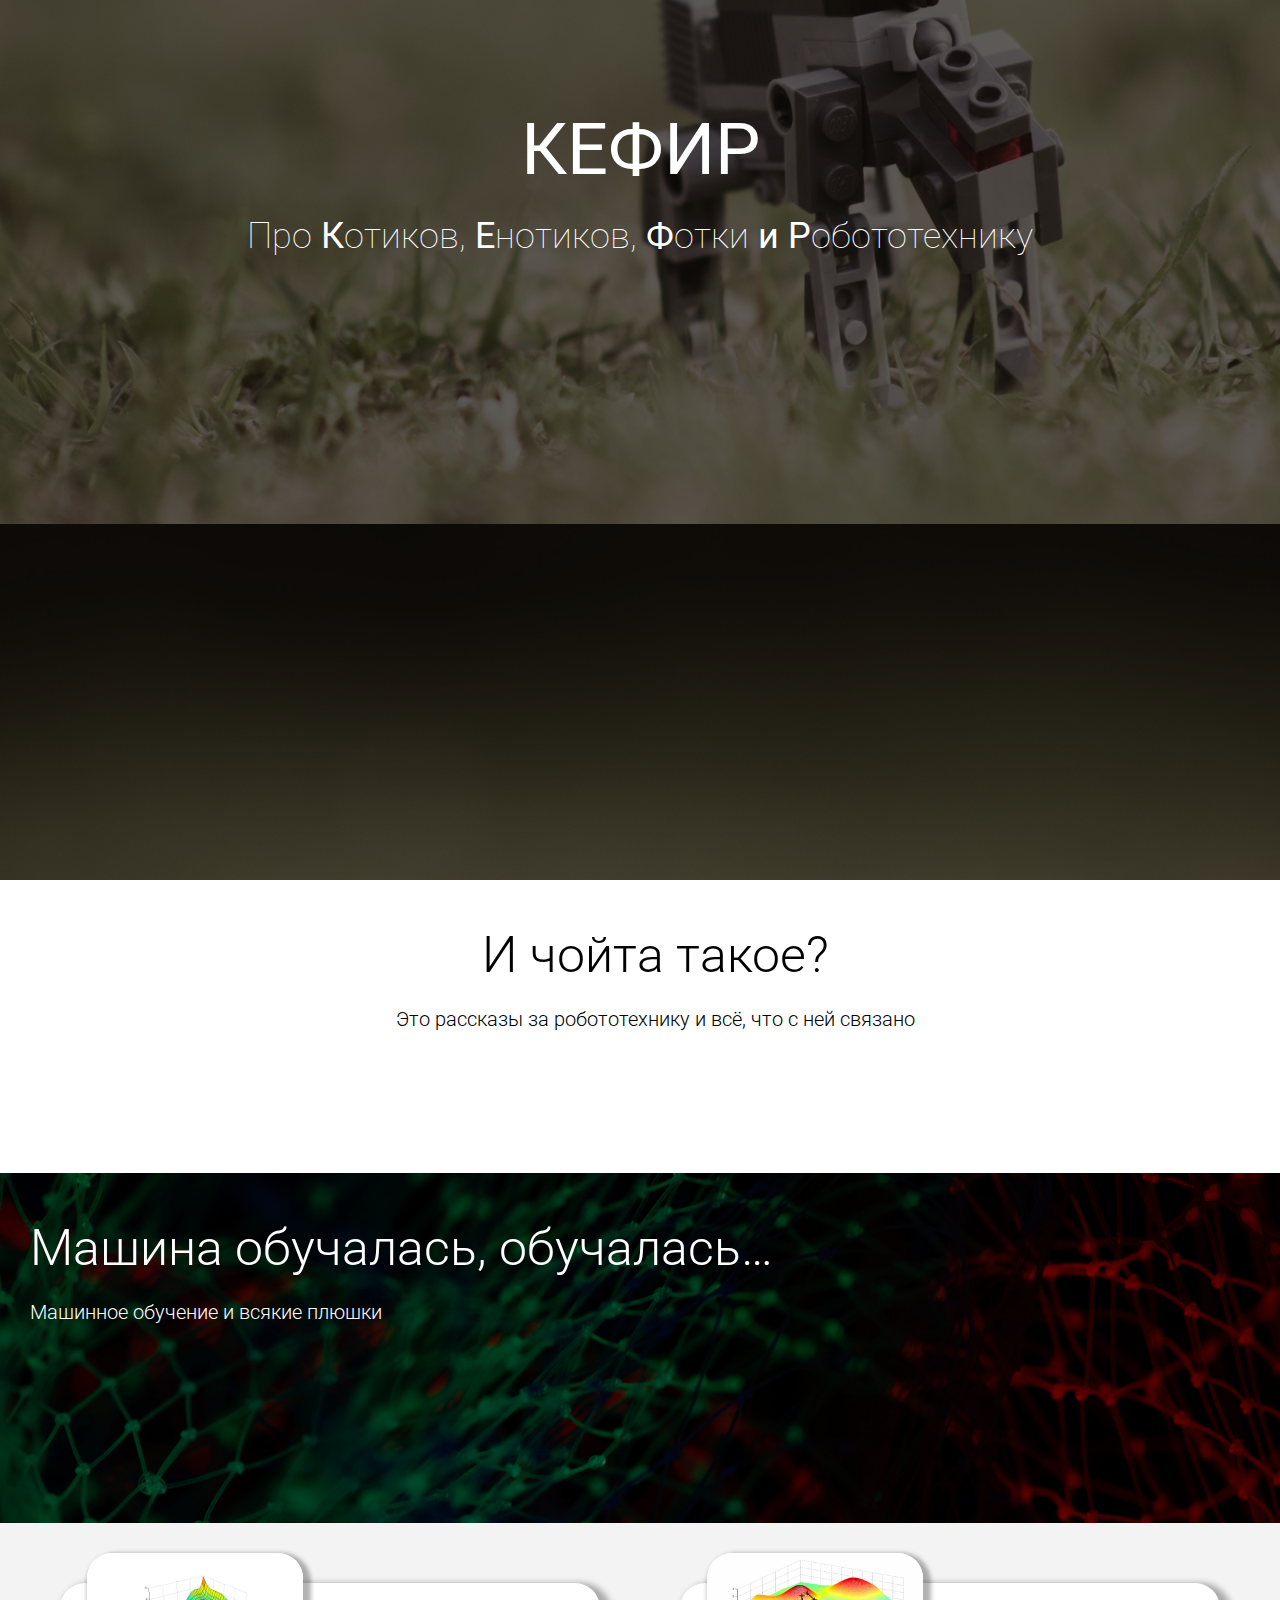
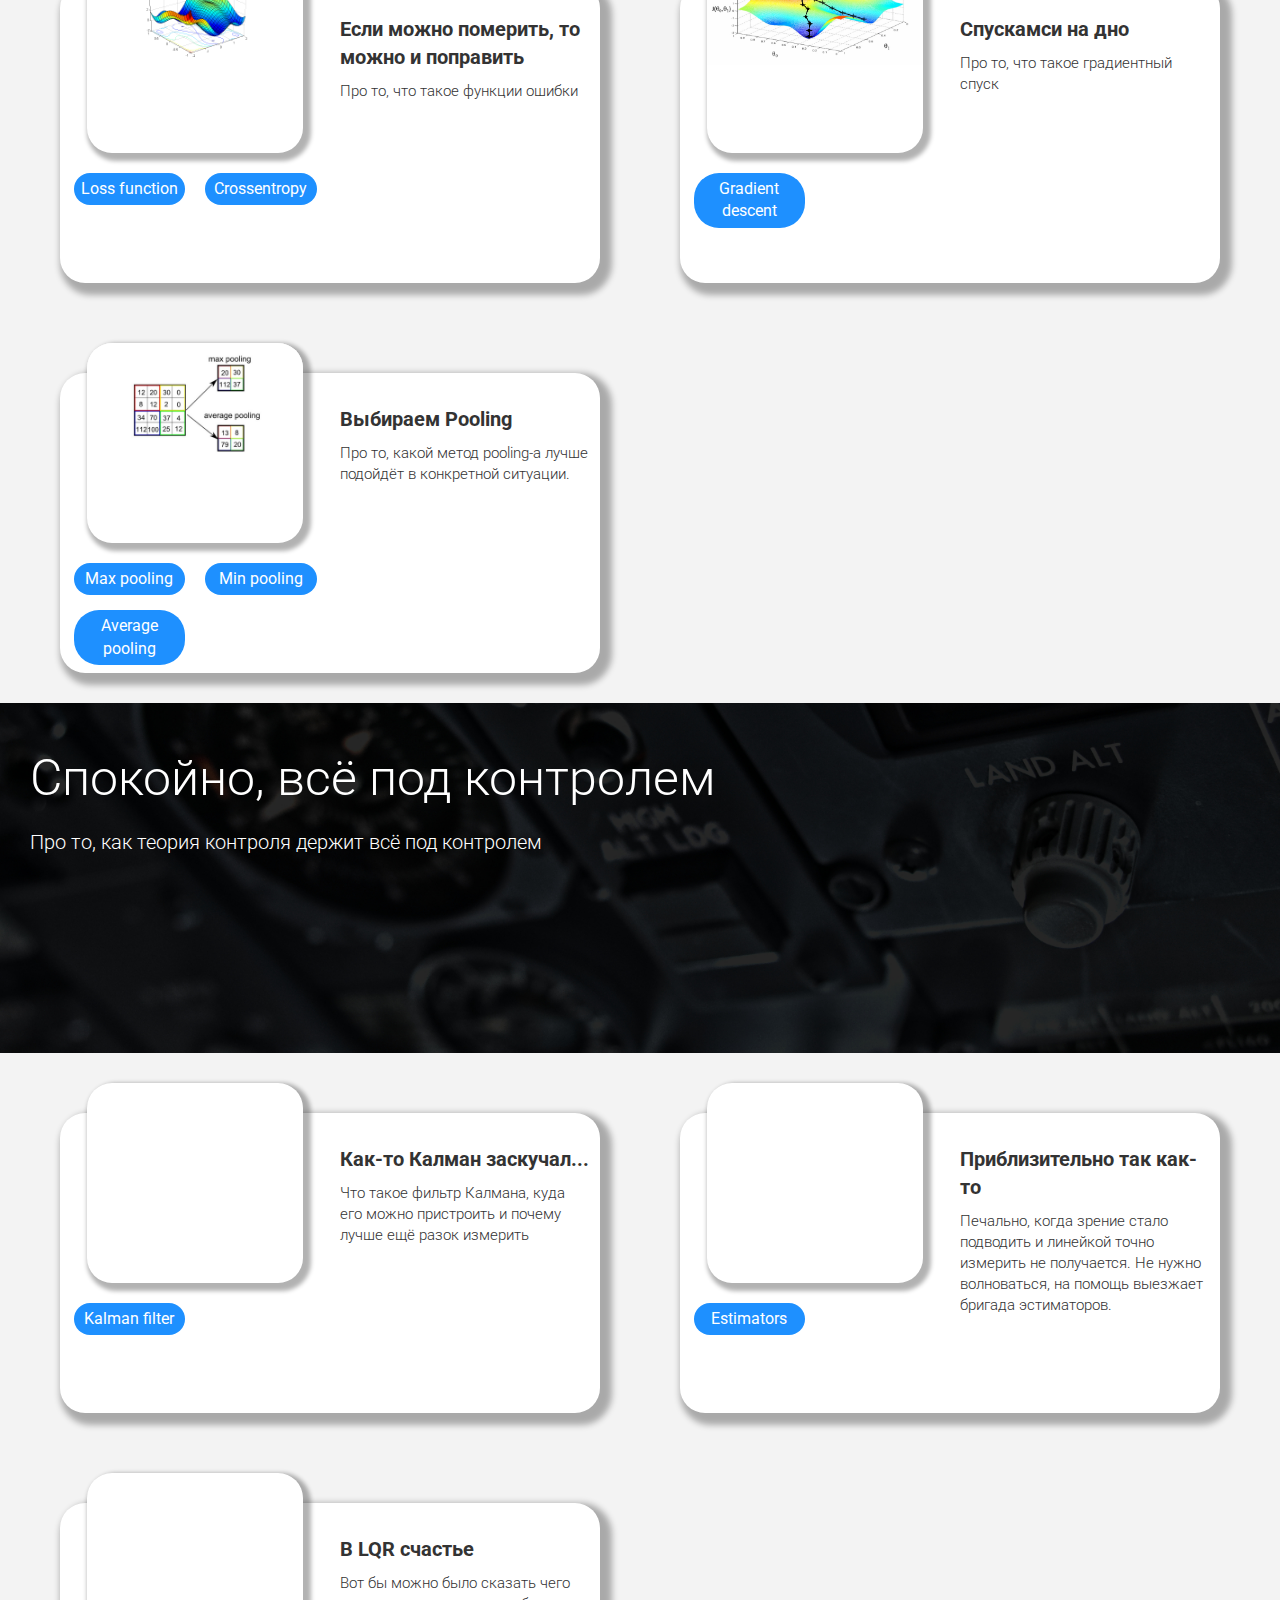
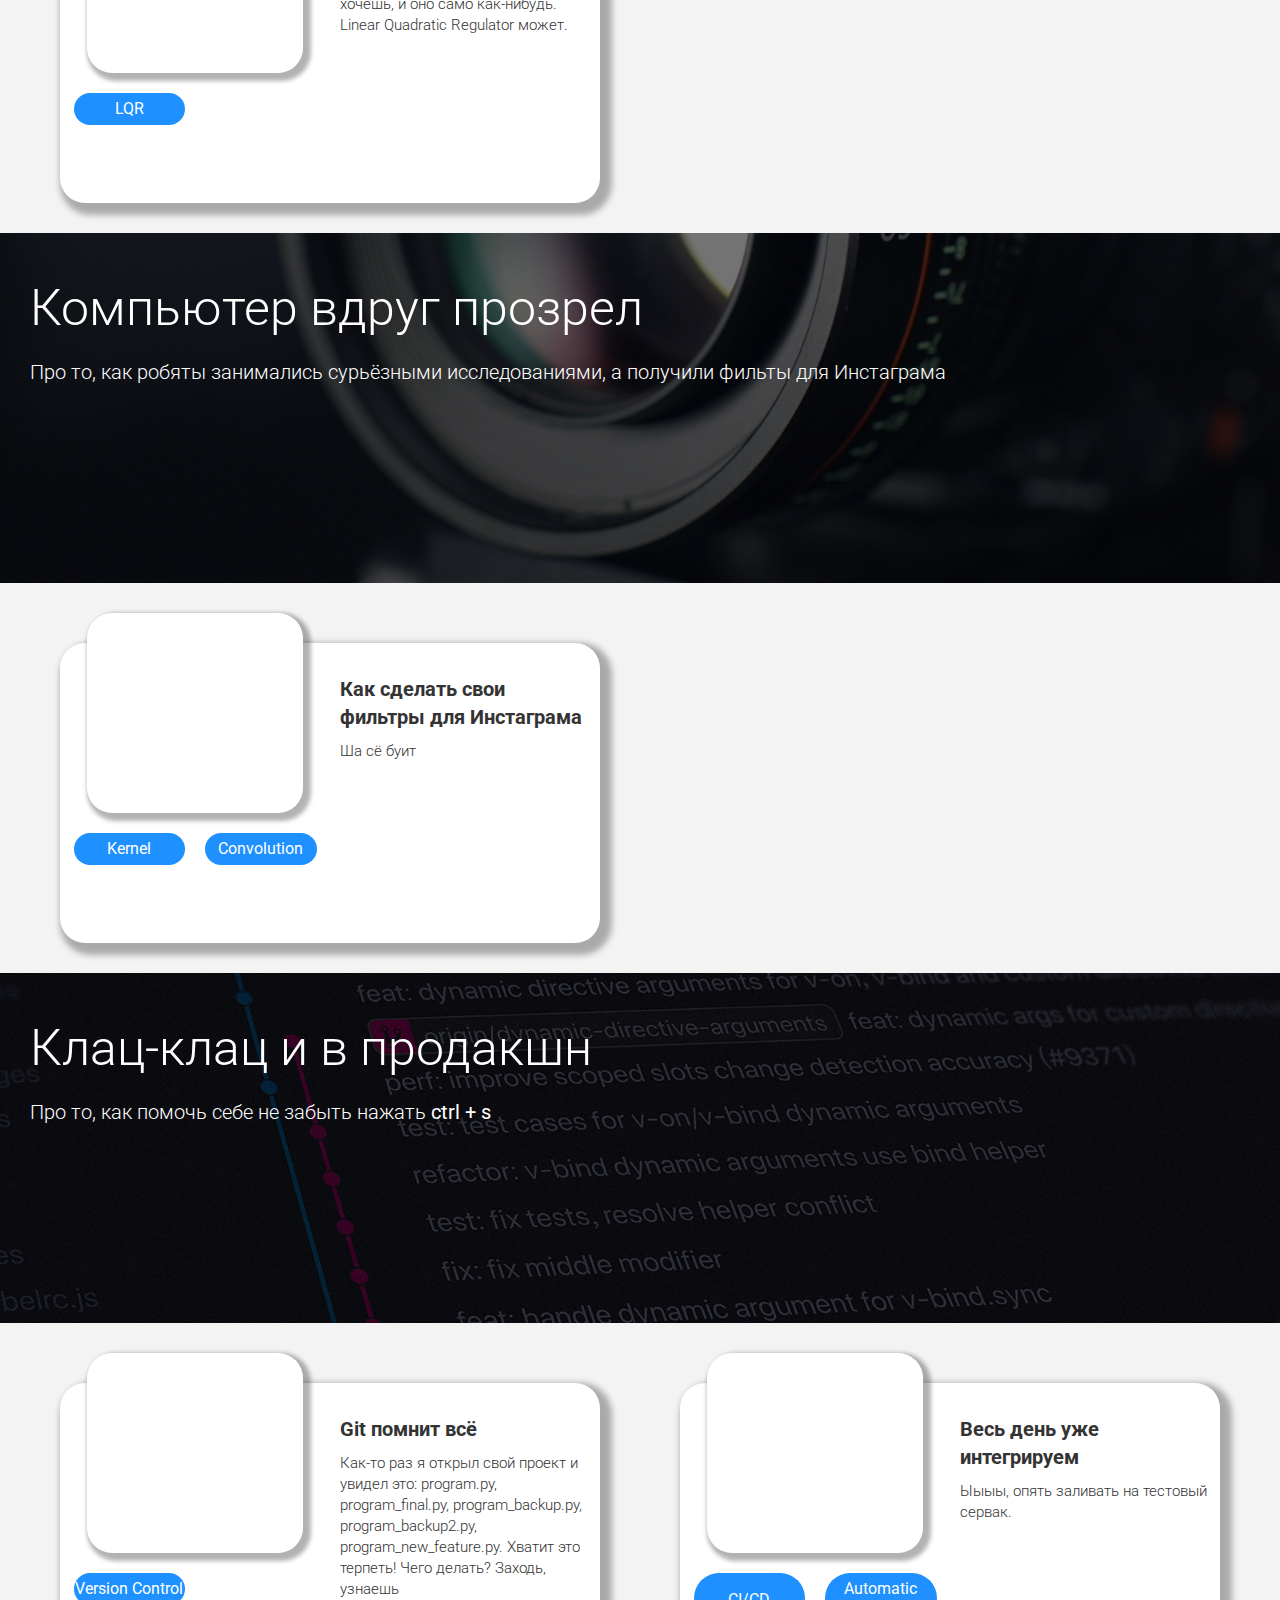
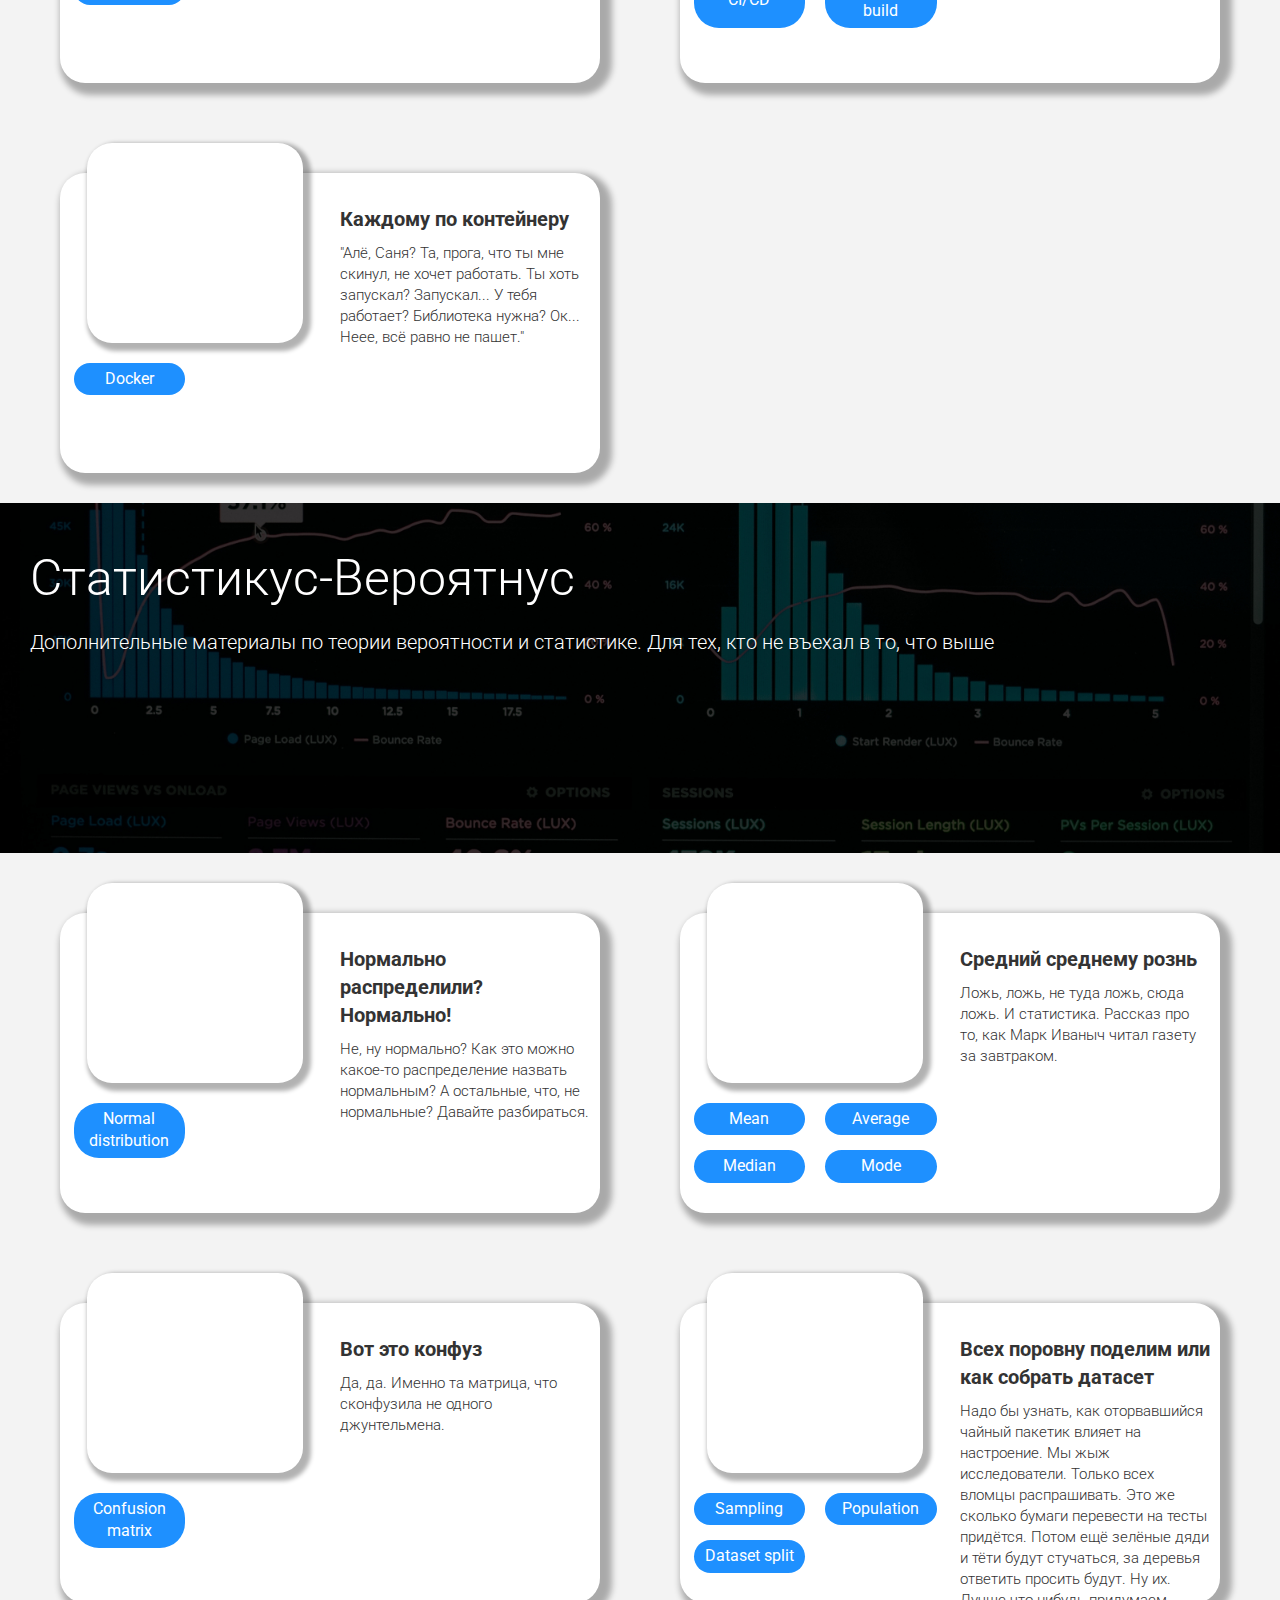
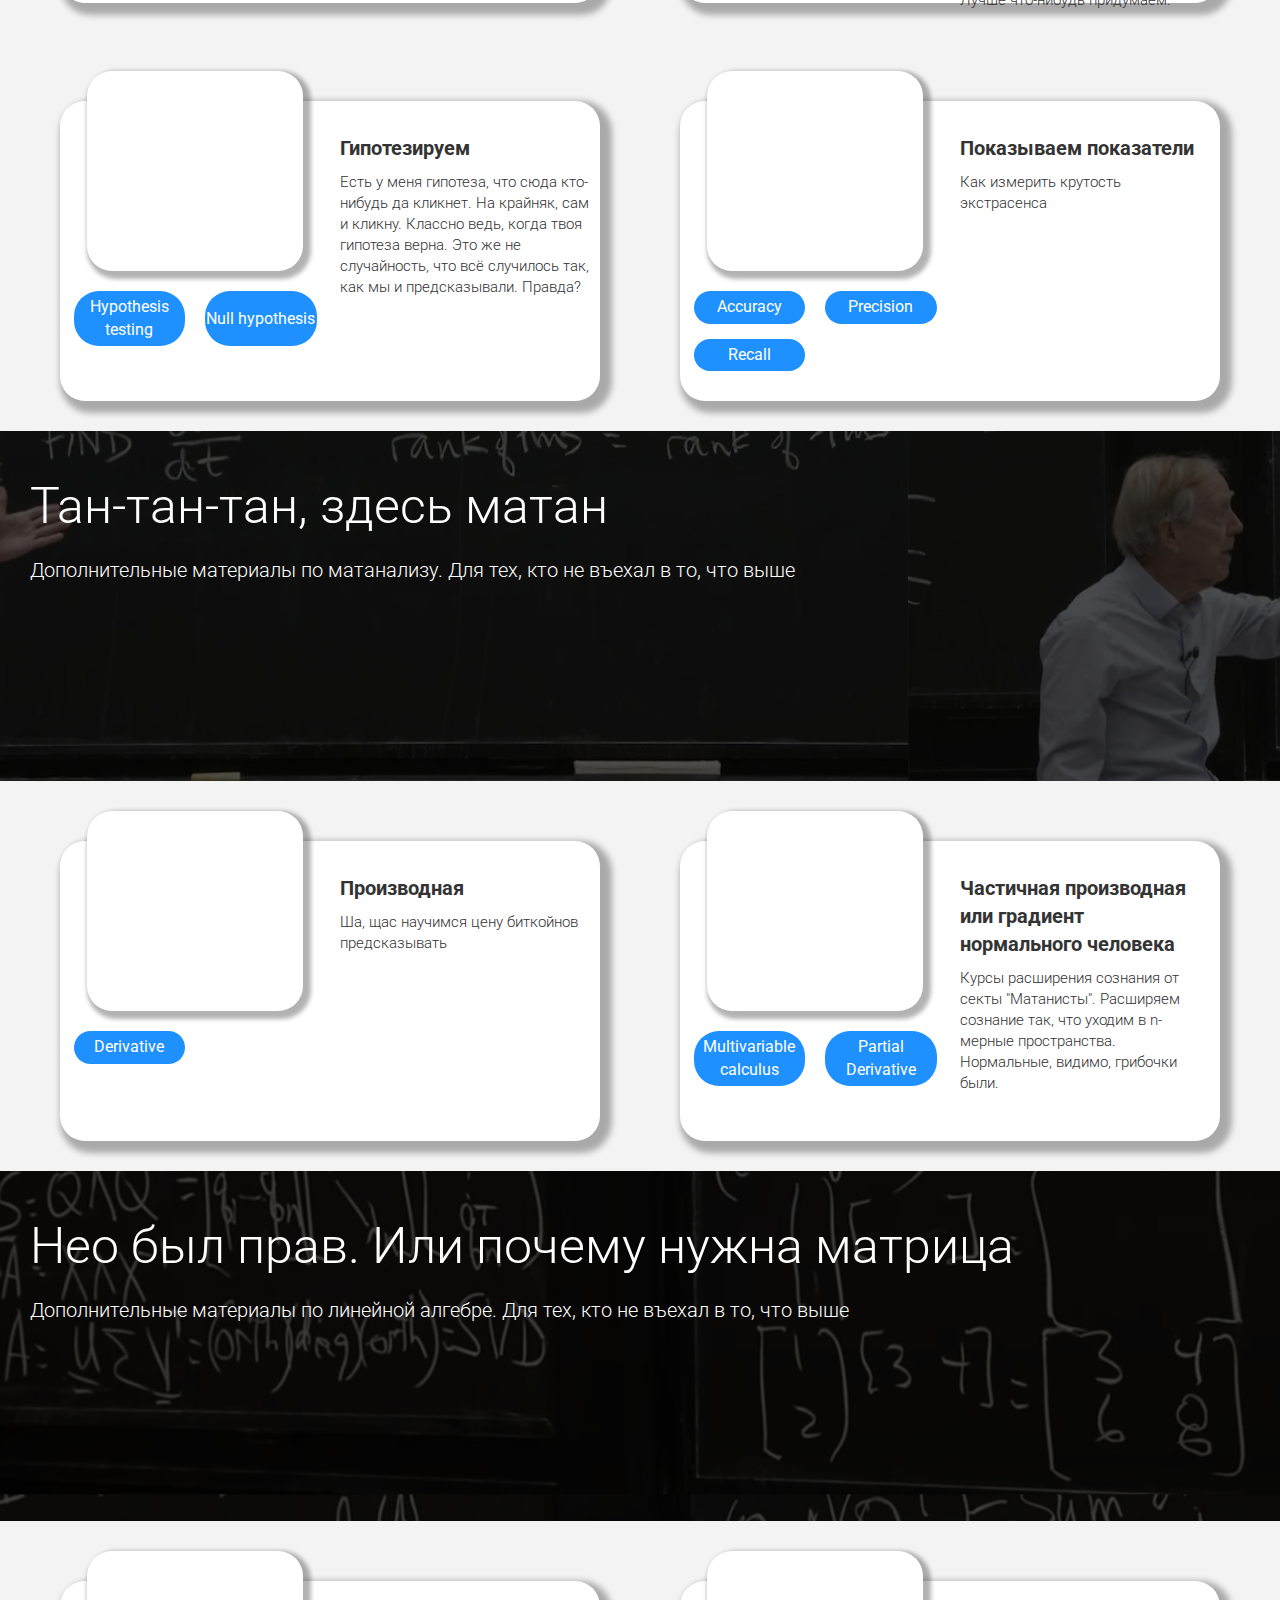
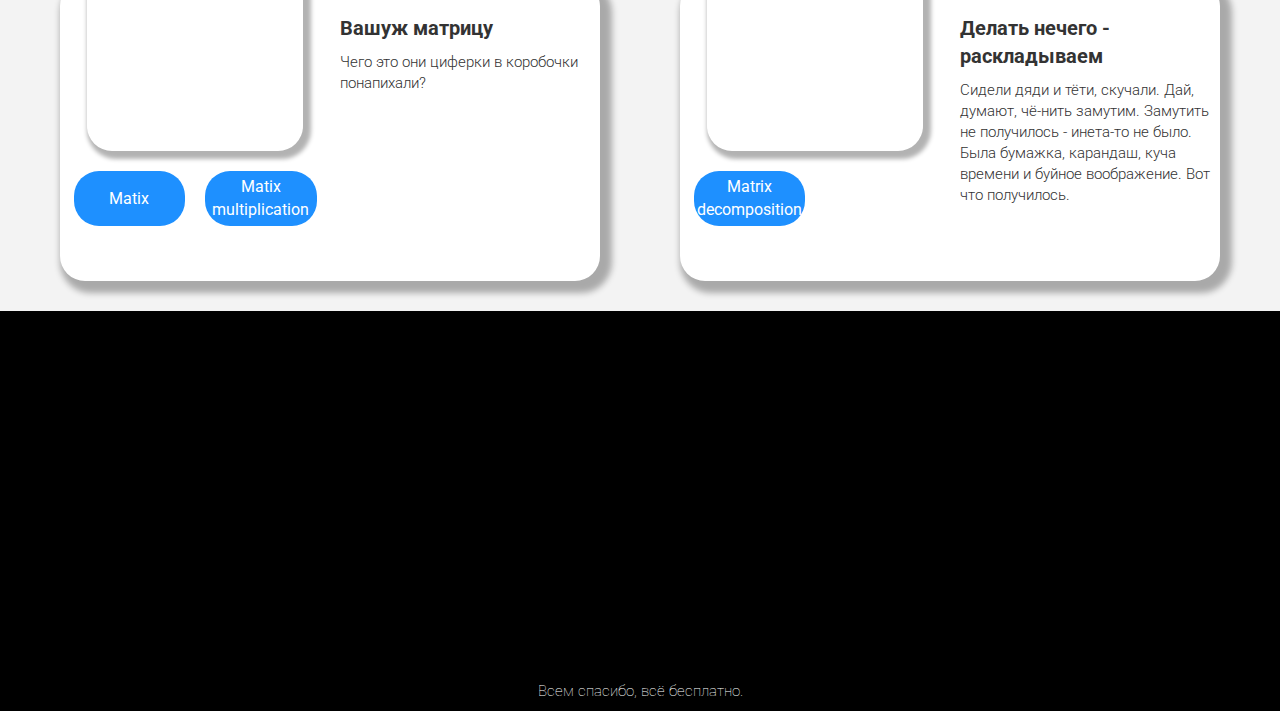
==== index.html @ 917f5702 "initial commit" ====
<!DOCTYPE html>
<html>
<head>	
	<title>КЕФИР</title>

	<meta content="text/html;charset=utf-8" http-equiv="Content-Type">
	<meta content="utf-8" http-equiv="encoding">
	<meta charset="utf-8">
	<link rel="icon" type="image/png" href="images/icon.png">

	<link rel="stylesheet" type="text/css" href="css/main.css">
	<link href="https://fonts.googleapis.com/css?family=Roboto:100,300,400,700" rel="stylesheet">


	<style type="text/css">
		::-webkit-scrollbar 
		{
			display: none;
		}
		{
  			-ms-overflow-style: none;  /* IE and Edge */
  			scrollbar-width: none;  /* Firefox */
		}
	</style>
</head>
<body>

	<noscript>
		Javascript наше всё. Гафики красивые, штучки интерактивные, всё такое. 
		Бетховены не майню, не ссыте.
	</noscript>

	<div class="header" >
		<p class="text-title">КЕФИР</p>
		<p class="text-subtitle">Про <b>К</b>отиков, <b>Е</b>нотиков, <b>Ф</b>отки <b>и</b> <b>Р</b>обототехнику</p>
	</div>

	<div class="about">
		<div class='description'>
			<p class="text-header">И чойта такое?</p>
			<p class="text-regular">Это рассказы за робототехнику и всё, что с ней связано</p>
			<!-- <p class="text-regular">Цель <b>КЕФИР</b>а - рассказать про то, что существует в мире робототехники</p>
			<p class="text-regular">Цель <b>КЕФИР</b>а - показать юному робототехнику мир серьезной робототехники</p>
			<p class="text-regular">Цель <b>КЕФИР</b>а - подстегнуть интерес к Английскому. Именно поэтому словечки на английском. Чтобы потом гуглить на английском</p> -->
			</div>

		<!-- <div class='goal'>
			<p class="text-header">Зачем оно мне</p>
			<br>
			<p class="text-regular">Мой опыт школьной робототехники: научились ездить по энкодерам и по линии. Считаем за верх мастерства. И это печально</p>
			<p class="text-regular">По-приколу</p>
		</div> -->
	</div>
	
	<div class="table-of-contents">

		<div class='machine-learning'>
			<div class='about'>
				<p class="text-header">Машина обучалась, обучалась…</p>
				<p class="text-regular">Машинное обучение и всякие плюшки</p>
			</div>

			<div class='content-grid'>
				<div class='card'>
					<a class='card-link' href='articles/sample_article/sample_article.html'>
					<div class='card-body'>
						<div class='left-card-side'>
							<div class='card-img-container'>
							<img class="card-img" src='articles/machine_learning/loss/thumb.png'>
							</div>
							<div class='card-tags'>
								<p class='tag'>Loss function</p>
								<p class='tag'>Crossentropy</p>
							</div>
						</div>

						<br style="clear:both;"/>

						<div class='right-card-side'>
							<div class='card-title'>
								Если можно померить, то можно и поправить
							</div>

							<div class='card-text'>
								Про то, что такое функции ошибки
							</div>
						</div>
					</div>
					</a>
				</div>

				<div class='card'>
					<a class='card-link' href="articles/sample_article/sample_article.html">
					<div class='card-body'>
						<div class='left-card-side'>
							<div class='card-img-container'>
							<img class="card-img" src='articles/machine_learning/gradient_descent/thumb.png'>
							</div>
							<div class='card-tags'>
								<div class='tag'>Gradient descent</div>
							</div>
						</div>

						<br style="clear:both;"/>

						<div class='right-card-side'>
							<div class='card-title'>
								Спускамси на дно
							</div>

							<div class='card-text'>
								Про то, что такое градиентный спуск
							</div>
						</div>
					</div>
					</a>
				</div>

				<div class='card'>
					<a class='card-link' href="articles/sample_article/sample_article.html">
					<div class='card-body'>
						<div class='left-card-side'>
							<div class='card-img-container'>
							<img class="card-img" src='articles/machine_learning/choosing_pooling/thumb.png'>
							</div>
							<div class='card-tags'>
								<div class='tag'>Max pooling</div>
								<div class='tag'>Min pooling</div>
								<div class='tag'>Average pooling</div>
							</div>
						</div>

						<br style="clear:both;"/>

						<div class='right-card-side'>
							<div class='card-title'>
								Выбираем Pooling
							</div>

							<div class='card-text'>
								Про то, какой метод pooling-а лучше подойдёт в конкретной ситуации.
							</div>
						</div>
					</div>
					</a>
				</div>
			</div>
		</div>


		<div class='control-theory'>
			<div class='about'>
				<p class="text-header">Спокойно, всё под контролем</p>
				<p class="text-regular">Про то, как теория контроля держит всё под контролем</p>
			</div>

			<div class='content-grid'>
				<div class='card'>
					<a class='card-link' href="articles/sample_article/sample_article.html">
					<div class='card-body'>
						<div class='left-card-side'>
							<div class='card-img-container'>
							<!-- <img class="card-img" src='articles/choosing_pooling/thumb.png'> -->
							</div>
							<div class='card-tags'>
								<div class='tag'>Kalman filter</div>
							</div>
						</div>

						<br style="clear:both;"/>

						<div class='right-card-side'>
							<div class='card-title'>
								Как-то Калман заскучал...
							</div>

							<div class='card-text'>
								Что такое фильтр Калмана, куда его можно пристроить и почему лучше ещё разок измерить
							</div>
						</div>
					</div>
					</a>
				</div>

				<div class='card'>
					<a class='card-link' href="articles/sample_article/sample_article.html">
					<div class='card-body'>
						<div class='left-card-side'>
							<div class='card-img-container'>
							<!-- <img class="card-img" src='articles/choosing_pooling/thumb.png'> -->
							</div>
							<div class='card-tags'>
								<div class='tag'>Estimators</div>
							</div>
						</div>

						<br style="clear:both;"/>

						<div class='right-card-side'>
							<div class='card-title'>
								Приблизительно так как-то
							</div>

							<div class='card-text'>
								Печально, когда зрение стало подводить и линейкой точно измерить не получается. Не нужно волноваться, на помощь выезжает бригада эстиматоров. 
							</div>
						</div>
					</div>
					</a>
				</div>

				<div class='card'>
					<a class='card-link' href="articles/sample_article/sample_article.html">
					<div class='card-body'>
						<div class='left-card-side'>
							<div class='card-img-container'>
							<!-- <img class="card-img" src='articles/choosing_pooling/thumb.png'> -->
							</div>
							<div class='card-tags'>
								<div class='tag'>LQR</div>
							</div>
						</div>

						<br style="clear:both;"/>

						<div class='right-card-side'>
							<div class='card-title'>
								В LQR счастье
							</div>

							<div class='card-text'>
								Вот бы можно было сказать чего хочешь, и оно само как-нибудь. Linear Quadratic Regulator может.
							</div>
						</div>
					</div>
					</a>
				</div>
			</div>
		</div>

		<div class='computer-vision'>
			<div class='about'>
				<p class="text-header">Компьютер вдруг прозрел</p>
				<p class="text-regular">Про то, как робяты занимались сурьёзными исследованиями, а получили фильты для Инстаграма</p>
			</div>

			<div class='content-grid'>

				<div class='card'>
					<a class='card-link' href="articles/sample_article/sample_article.html">
					<div class='card-body'>
						<div class='left-card-side'>
							<div class='card-img-container'>
							<!-- <img class="card-img" src='articles/choosing_pooling/thumb.png'> -->
							</div>
							<div class='card-tags'>
								<div class='tag'>Kernel</div>
								<div class='tag'>Convolution</div>
							</div>
						</div>

						<br style="clear:both;"/>

						<div class='right-card-side'>
							<div class='card-title'>
								Как сделать свои фильтры для Инстаграма
							</div>

							<div class='card-text'>
								Ша сё буит
							</div>
						</div>
					</div>
					</a>
				</div>
			</div>
		</div>

		<div class='devops'>
			<div class='about'>
				<p class="text-header">Клац-клац и в продакшн</p>
				<p class="text-regular">Про то, как помочь себе не забыть нажать <b>ctrl + s</b></p>
			</div>

			<div class='content-grid'>
				<div class='card'>
					<a class='card-link' href="articles/sample_article/sample_article.html">
					<div class='card-body'>
						<div class='left-card-side'>
							<div class='card-img-container'>
							<!-- <img class="card-img" src='articles/choosing_pooling/thumb.png'> -->
							</div>
							<div class='card-tags'>
								<div class='tag'>Version Control</div>
							</div>
						</div>

						<br style="clear:both;"/>

						<div class='right-card-side'>
							<div class='card-title'>
								Git помнит всё
							</div>

							<div class='card-text'>
								Как-то раз я открыл свой проект и увидел это:
								program.py, program_final.py, program_backup.py, program_backup2.py, program_new_feature.py. Хватит это терпеть! Чего делать? Заходь, узнаешь
							</div>
						</div>
					</div>
					</a>
				</div>

				<div class='card'>
					<a class='card-link' href="articles/sample_article/sample_article.html">
					<div class='card-body'>
						<div class='left-card-side'>
							<div class='card-img-container'>
							<!-- <img class="card-img" src='articles/choosing_pooling/thumb.png'> -->
							</div>
							<div class='card-tags'>
								<div class='tag'>CI/CD</div>
								<div class='tag'>Automatic build</div>
							</div>
						</div>

						<br style="clear:both;"/>

						<div class='right-card-side'>
							<div class='card-title'>
								Весь день уже интегрируем
							</div>

							<div class='card-text'>
								Ыыыы, опять заливать на тестовый сервак.
							</div>
						</div>
					</div>
					</a>
				</div>

				<div class='card'>
					<a class='card-link' href="articles/sample_article/sample_article.html">
					<div class='card-body'>
						<div class='left-card-side'>
							<div class='card-img-container'>
							<!-- <img class="card-img" src='articles/choosing_pooling/thumb.png'> -->
							</div>
							<div class='card-tags'>
								<div class='tag'>Docker</div>
							</div>
						</div>

						<br style="clear:both;"/>

						<div class='right-card-side'>
							<div class='card-title'>
								Каждому по контейнеру
							</div>

							<div class='card-text'>
								"Алё, Саня? Та, прога, что ты мне скинул, не хочет работать. Ты хоть запускал? Запускал... У тебя работает? Библиотека нужна? Ок... Неее, всё равно не пашет."
							</div>
						</div>
					</div>
					</a>
				</div>
			</div>
		</div>

		<div class='probstat'>
			<div class='about'>
				<p class="text-header">Статистикус-Вероятнус</p>
				<p class="text-regular">Дополнительные материалы по теории вероятности и статистике. Для тех, кто не въехал в то, что выше</p>
			</div>

			<div class='content-grid'>
				<div class='card'>
					<a class='card-link' href="articles/sample_article/sample_article.html">
					<div class='card-body'>
						<div class='left-card-side'>
							<div class='card-img-container'>
							<!-- <img class="card-img" src='articles/choosing_pooling/thumb.png'> -->
							</div>
							<div class='card-tags'>
								<div class='tag'>Normal distribution</div>
							</div>
						</div>

						<br style="clear:both;"/>

						<div class='right-card-side'>
							<div class='card-title'>
								Нормально распределили? Нормально!
							</div>

							<div class='card-text'>
								Не, ну нормально? Как это можно какое-то распределение назвать нормальным? А остальные, что, не нормальные? Давайте разбираться.
							</div>
						</div>
					</div>
					</a>
				</div>

				<div class='card'>
					<a class='card-link' href="articles/sample_article/sample_article.html">
					<div class='card-body'>
						<div class='left-card-side'>
							<div class='card-img-container'>
							<!-- <img class="card-img" src='articles/choosing_pooling/thumb.png'> -->
							</div>
							<div class='card-tags'>
								<div class='tag'>Mean</div>
								<div class='tag'>Average</div>
								<div class='tag'>Median</div>
								<div class='tag'>Mode</div>
							</div>
						</div>

						<br style="clear:both;"/>

						<div class='right-card-side'>
							<div class='card-title'>
								Средний среднему рознь
							</div>

							<div class='card-text'>
								Ложь, ложь, не туда ложь, сюда ложь. И статистика. Рассказ про то, как Марк Иваныч читал газету за завтраком.
							</div>
						</div>
					</div>
					</a>
				</div>

				<div class='card'>
					<a class='card-link' href="articles/sample_article/sample_article.html">
					<div class='card-body'>
						<div class='left-card-side'>
							<div class='card-img-container'>
							<!-- <img class="card-img" src='articles/choosing_pooling/thumb.png'> -->
							</div>
							<div class='card-tags'>
								<div class='tag'>Confusion matrix</div>
							</div>
						</div>

						<br style="clear:both;"/>

						<div class='right-card-side'>
							<div class='card-title'>
								Вот это конфуз
							</div>

							<div class='card-text'>
								Да, да. Именно та матрица, что сконфузила не одного джунтельмена.
							</div>
						</div>
					</div>
					</a>
				</div>

				<div class='card'>
					<a class='card-link' href="articles/sample_article/sample_article.html">
					<div class='card-body'>
						<div class='left-card-side'>
							<div class='card-img-container'>
							<!-- <img class="card-img" src='articles/choosing_pooling/thumb.png'> -->
							</div>
							<div class='card-tags'>
								<div class='tag'>Sampling</div>
								<div class='tag'>Population</div>
								<div class='tag'>Dataset split</div>
							</div>
						</div>

						<br style="clear:both;"/>

						<div class='right-card-side'>
							<div class='card-title'>
								Всех поровну поделим или как собрать датасет
							</div>

							<div class='card-text'>
								Надо бы узнать, как оторвавшийся чайный пакетик влияет на настроение. Мы жыж исследователи. Только всех вломцы распрашивать. Это же сколько бумаги перевести на тесты придётся. Потом ещё зелёные дяди и тёти будут стучаться, за деревья ответить просить будут. Ну их. Лучше что-нибудь придумаем.
							</div>
						</div>
					</div>
					</a>
				</div>

				<div class='card'>
					<a class='card-link' href="articles/sample_article/sample_article.html">
					<div class='card-body'>
						<div class='left-card-side'>
							<div class='card-img-container'>
							<!-- <img class="card-img" src='articles/choosing_pooling/thumb.png'> -->
							</div>
							<div class='card-tags'>
								<div class='tag'>Hypothesis testing</div>
								<div class='tag'>Null hypothesis</div>
							</div>
						</div>

						<br style="clear:both;"/>

						<div class='right-card-side'>
							<div class='card-title'>
								Гипотезируем
							</div>

							<div class='card-text'>
								Есть у меня гипотеза, что сюда кто-нибудь да кликнет. На крайняк, сам и кликну. Классно ведь, когда твоя гипотеза верна. Это же не случайность, что всё случилось так, как мы и предсказывали. Правда?
							</div>
						</div>
					</div>
					</a>
				</div>

				<div class='card'>
					<a class='card-link' href="articles/sample_article/sample_article.html">
					<div class='card-body'>
						<div class='left-card-side'>
							<div class='card-img-container'>
							<!-- <img class="card-img" src='articles/choosing_pooling/thumb.png'> -->
							</div>
							<div class='card-tags'>
								<div class='tag'>Accuracy</div>
								<div class='tag'>Precision</div>
								<div class='tag'>Recall</div>
							</div>
						</div>

						<br style="clear:both;"/>

						<div class='right-card-side'>
							<div class='card-title'>
								Показываем показатели
							</div>

							<div class='card-text'>
								Как измерить крутость экстрасенса
							</div>
						</div>
					</div>
					</a>
				</div>
			</div>
		</div>

		<div class='calculus'>
			<div class='about'>
				<p class="text-header">Тан-тан-тан, здесь матан</p>
				<p class="text-regular">Дополнительные материалы по матанализу. Для тех, кто не въехал в то, что выше</p>
			</div>

			<div class='content-grid'>
				<div class='card'>
					<a class='card-link' href="articles/sample_article/sample_article.html">
					<div class='card-body'>
						<div class='left-card-side'>
							<div class='card-img-container'>
							<!-- <img class="card-img" src='articles/choosing_pooling/thumb.png'> -->
							</div>
							<div class='card-tags'>
								<div class='tag'>Derivative</div>
							</div>
						</div>

						<br style="clear:both;"/>

						<div class='right-card-side'>
							<div class='card-title'>
								Производная
							</div>

							<div class='card-text'>
								Ша, щас научимся цену биткойнов предсказывать
							</div>
						</div>
					</div>
					</a>
				</div>

				<div class='card'>
					<a class='card-link' href="articles/sample_article/sample_article.html">
					<div class='card-body'>
						<div class='left-card-side'>
							<div class='card-img-container'>
							<!-- <img class="card-img" src='articles/choosing_pooling/thumb.png'> -->
							</div>
							<div class='card-tags'>
								<div class='tag'>Multivariable calculus</div>
								<div class='tag'>Partial Derivative</div>
							</div>
						</div>

						<br style="clear:both;"/>

						<div class='right-card-side'>
							<div class='card-title'>
								Частичная производная или градиент нормального человека
							</div>

							<div class='card-text'>
								Курсы расширения сознания от секты "Матанисты". Расширяем сознание так, что уходим в n-мерные пространства. Нормальные, видимо, грибочки были.
							</div>
						</div>
					</div>
					</a>
				</div>
			</div>
		</div>

		<div class='linear-algebra'>
			<div class='about'>
				<p class="text-header">Нео был прав. Или почему нужна матрица</p>
				<p class="text-regular">Дополнительные материалы по линейной алгебре. Для тех, кто не въехал в то, что выше</p>
			</div>

			<div class='content-grid'>

				<div class='card'>
					<a class='card-link' href="articles/sample_article/sample_article.html">
					<div class='card-body'>
						<div class='left-card-side'>
							<div class='card-img-container'>
							<!-- <img class="card-img" src='articles/choosing_pooling/thumb.png'> -->
							</div>
							<div class='card-tags'>
								<div class='tag'>Matix</div>
								<div class='tag'>Matix multiplication</div>
							</div>
						</div>

						<br style="clear:both;"/>

						<div class='right-card-side'>
							<div class='card-title'>
								Вашуж матрицу
							</div>

							<div class='card-text'>
								Чего это они циферки в коробочки понапихали?
							</div>
						</div>
					</div>
					</a>
				</div>

				<div class='card'>
					<a class='card-link' href="articles/sample_article/sample_article.html">
					<div class='card-body'>
						<div class='left-card-side'>
							<div class='card-img-container'>
							<!-- <img class="card-img" src='articles/choosing_pooling/thumb.png'> -->
							</div>
							<div class='card-tags'>
								<div class='tag'>Matrix decomposition</div>
							</div>
						</div>

						<br style="clear:both;"/>

						<div class='right-card-side'>
							<div class='card-title'>
								Делать нечего - раскладываем
							</div>

							<div class='card-text'>
								Сидели дяди и тёти, скучали. Дай, думают, чё-нить замутим. Замутить не получилось - инета-то не было. Была бумажка, карандаш, куча времени и буйное воображение. Вот что получилось.
							</div>
						</div>
					</div>
					</a>
				</div>
			</div>
		</div>
	</div>
	
	<div class="footer">
	<p>Всем спасибо, всё бесплатно.</p>
	</div>

</body>
</html>

<!-- Scripts -->
---- css/main.css ----
html, body 
{
    margin: 0;
    padding: 0;
    line-height: 1.4;
	font-family: 'Roboto', sans-serif;
}

img::selection
{
background: rgba(0, 0, 0, 0);
}

p
{
	margin: 0px;
	padding: 0px;
}

.text-header
{
	padding-top: 30px;
	padding-left: 30px;
	font-weight: 300;
	font-size: 50px;
}

.text-regular
{
	padding-top: 15px;
	padding-left: 30px;
	font-weight: 300;
	font-size: 20px;
}

.header
{
	color: #FFF;
	overflow: hidden;
	width: 100%;
	height: 880px;
	background: url('../images/bg_dark.jpg') -120px -500px;
	background-size: 120%;
}

.header .text-title
{
	margin: 0px;
	padding-top: 100px;
	text-align: center;
	font-weight: 400;
	font-size: 72px;
}

.header .text-subtitle
{
	margin: 0px;
	padding-top: 10px;
	text-align: center;
	font-weight: 100;
	font-size: 36px;
}

.about
{
	overflow: auto;
	padding-bottom: 40px;
	padding-top: 10px;
}

.about .description
{
	text-align: center;
	padding-bottom: 100px;
}

.about .goal
{
	text-align: center;
}


.content .item
{
	padding-top: 10px;
	font-size: 20px;
}

.table-of-contents
{
  	background-color: #f3f3f3;
	/*width: 100%;*/
	/*overflow: auto;*/
}

.control-theory .about
{
	color: #FFF;
	overflow: hidden;
	width: 100%;
	height: 300px;
	background: url('../images/control_theory_dark.jpg') -120px -500px;
	background-size: 120%;
}

.computer-vision .about
{
	color: #FFF;
	overflow: hidden;
	width: 100%;
	height: 300px;
	background: url('../images/computer_vision_dark.jpg') -120px -500px;
	background-size: 120%;
}

.devops .about
{
	color: #FFF;
	overflow: hidden;
	width: 100%;
	height: 300px;
	background: url('../images/devops_dark.jpg') -120px -200px;
	background-size: 120%;
}

.probstat .about
{
	color: #FFF;
	overflow: hidden;
	width: 100%;
	height: 300px;
	background: url('../images/probstat_dark.jpg') -120px -400px;
	background-size: 120%;
}

.calculus .about
{
	color: #FFF;
	overflow: hidden;
	width: 100%;
	height: 300px;
	background: url('../images/strang_calculus_dark.jpg') -500px -400px;
	background-size: 110%;
}

.linear-algebra .about
{
	color: #FFF;
	overflow: hidden;
	width: 100%;
	height: 300px;
	background: url('../images/linear_algebra_dark.jpg') -120px -200px;
	background-size: 110%;
}


.machine-learning .about
{
	color: #FFF;
	overflow: hidden;
	width: 100%;
	height: 300px;
	background: url('../images/machine_learning_dark.jpg') -120px -500px;
	background-size: 120%;
}

.content-grid
{
	margin-left: 30px;
	margin-right: 30px;
	display: grid;
	grid-template-columns: repeat(2, 1fr);
	grid-auto-rows: auto;
	grid-column-gap: 20px;
  	background-color: #f3f3f3;
}

/*Article card design*/

.card
{

  	margin: 30px;
  	/*padding-top: 30px;*/
}



.card-body
{
	border-radius: 25px;
	box-sizing: border-box;
	box-shadow: 6px 6px 6px 6px rgba(0, 0, 0, 0.3);
  	background-color: #FFF;
  	margin-top: 30px;
  	height: 300px;
  	position: relative;
  	-webkit-transition: 1s ease-in-out;
    -moz-transition: 1s ease-in-out;
    -o-transition: 1s ease-in-out;
    transition: 1s ease-in-out;
}

.card-body:hover
{
	box-shadow: 9px 9px 9px 9px rgba(0, 0, 0, 0.3);

	-webkit-transform: translateY(-10px); 
    -moz-transform: translateY(-10px); 
    -ms-transform: translateY(-10px); 
    -o-transform: translateY(-10px); 
    transform: translateY(-10px); 
}

.left-card-side
{
  	position: absolute;
	/*float:left;*/
	margin-top: -30px;
	width:50%
}

.card-tags
{
	margin-top: 20px;
	margin-left: 5%;
	margin-right: 5%;
	display: grid;
	grid-template-columns: repeat(2, 1fr);
	grid-auto-rows: auto;
	grid-column-gap: 20px;
	grid-row-gap: 10px;
}

.card-tags .tag
{	
	display:inline-block;
	background-color: dodgerblue;
	/*width: 100%;*/
	align-content: center;
	text-align: center;

	/*padding-left: 10px;*/
	padding-top: 5px;
	padding-bottom: 5px;
    color: #FFF;
	border-radius: 25px;
	margin-bottom: 5px;
}

.right-card-side
{
	/*margin-top: -170px;*/
	float:right;
	width:50%;
}

.card-title
{
	margin: 10px;
	font-size: 20px;
	font-weight: 700;
    color: #333;
}

.card-text
{
	margin-left: 10px;
	margin-right: 10px;
	font-size: 15px;
	font-weight: 300;
    color: #333;
}

.card-img-container
{
	overflow: hidden;
	border-radius: 25px;
	background: #FFF;
	margin-left: 10%;
	height: 200px;
	width: 80%;
	box-shadow: 4px 4px 4px 4px rgba(0, 0, 0, 0.3);

}

.card-img
{
	/*object-fit: contain;*/
	/*height: auto;*/
	max-width:100%;
	/*max-height:100%;*/
	/*display:block;*/
}

/*.card-link
{
	text-decoration: none;
}*/


/*.card:hover 
{
	top: -2px;
	box-shadow: 0 8px 16px 0 rgba(0,0,0,0.2);
}*/



.footer
{
    height: 400px;
    background: #000;
}

.footer p
{
    font-size: 15px;
    font-weight: 100;
    text-align: center;
    padding-top: 370px;
    color: #FFF;
}
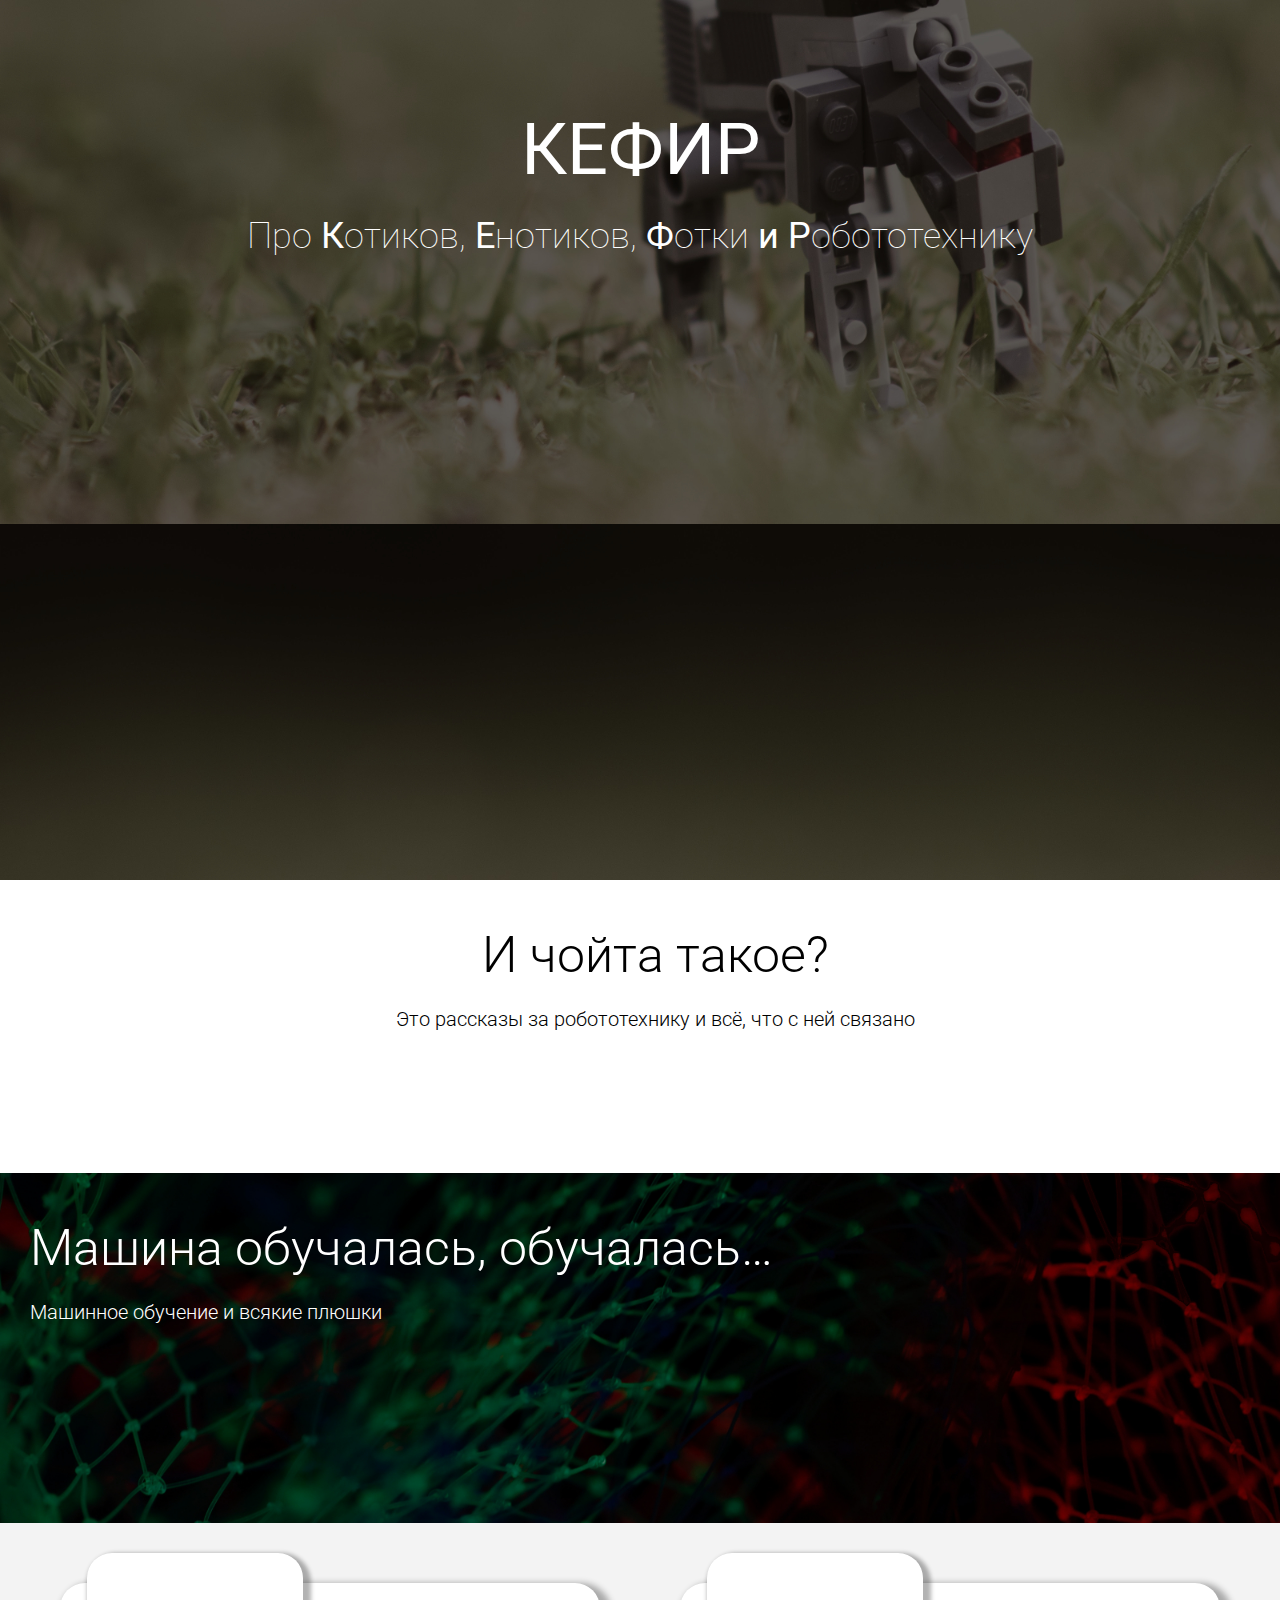
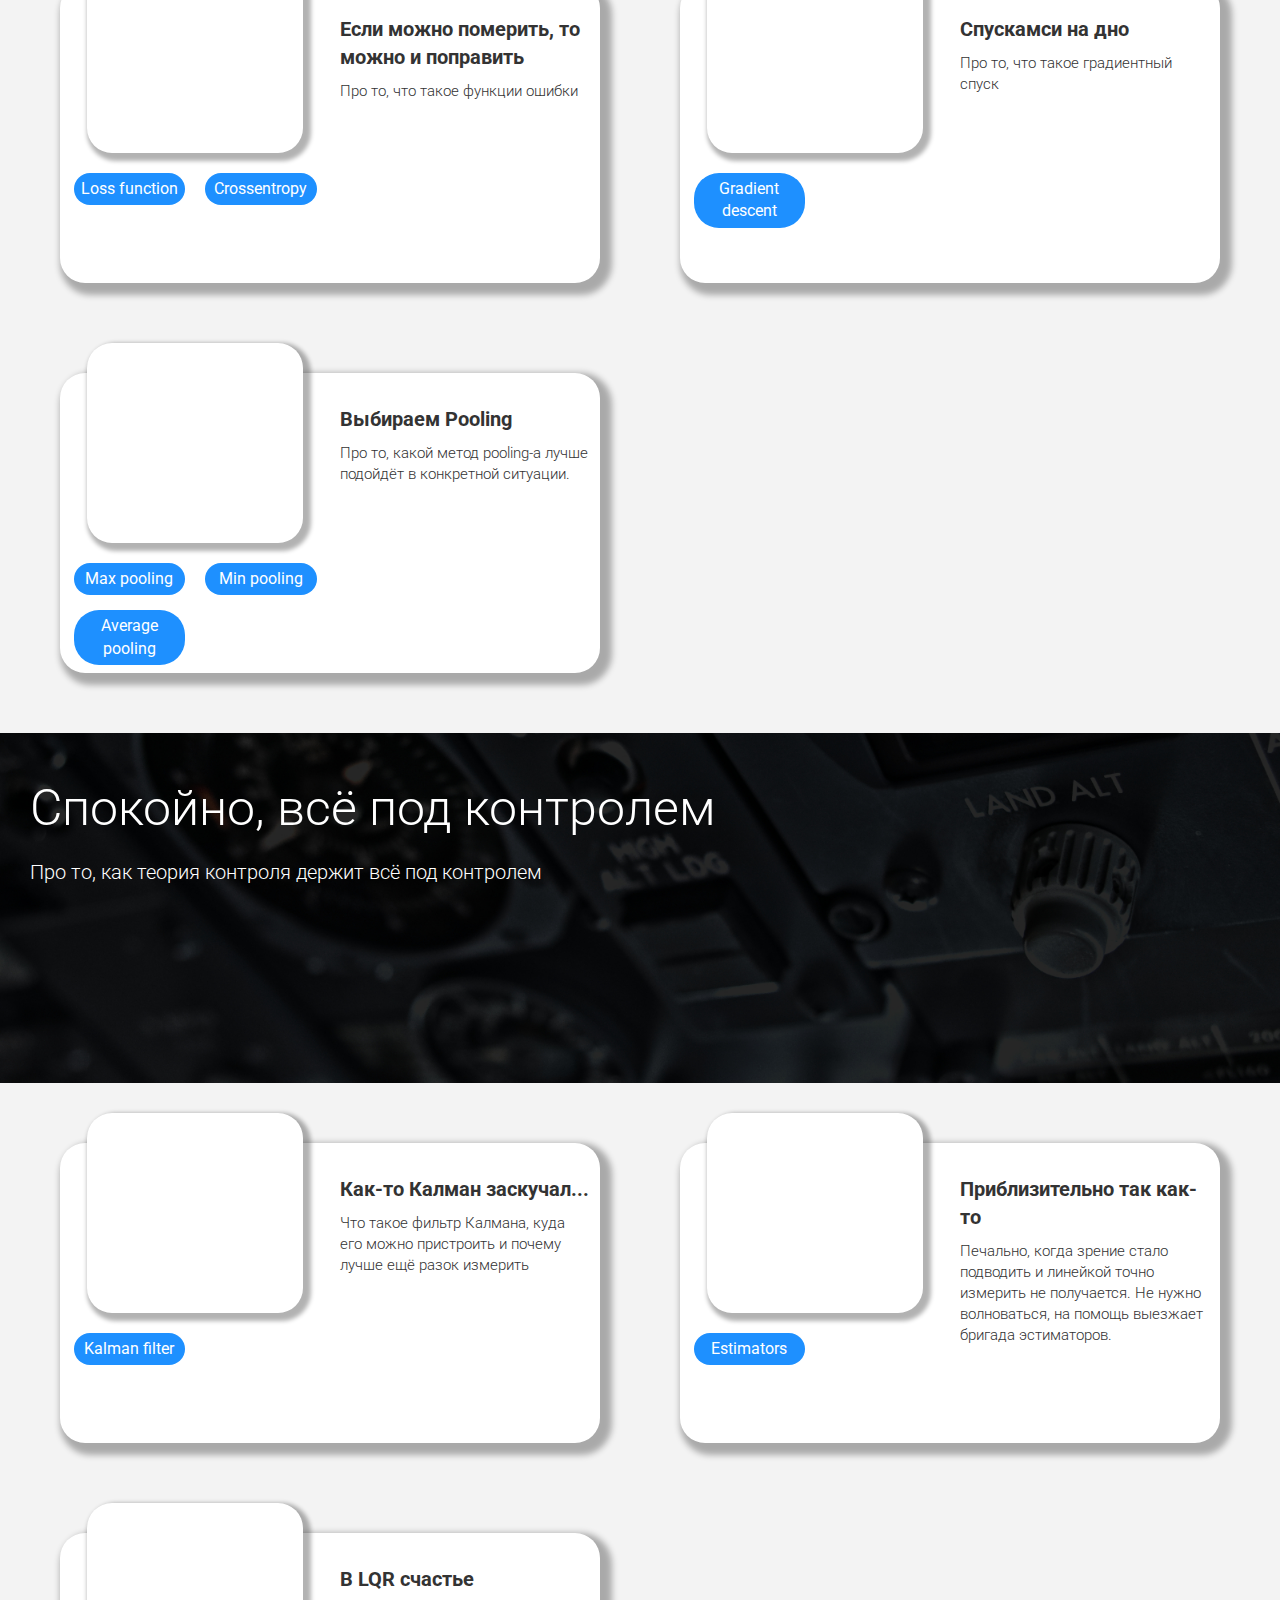
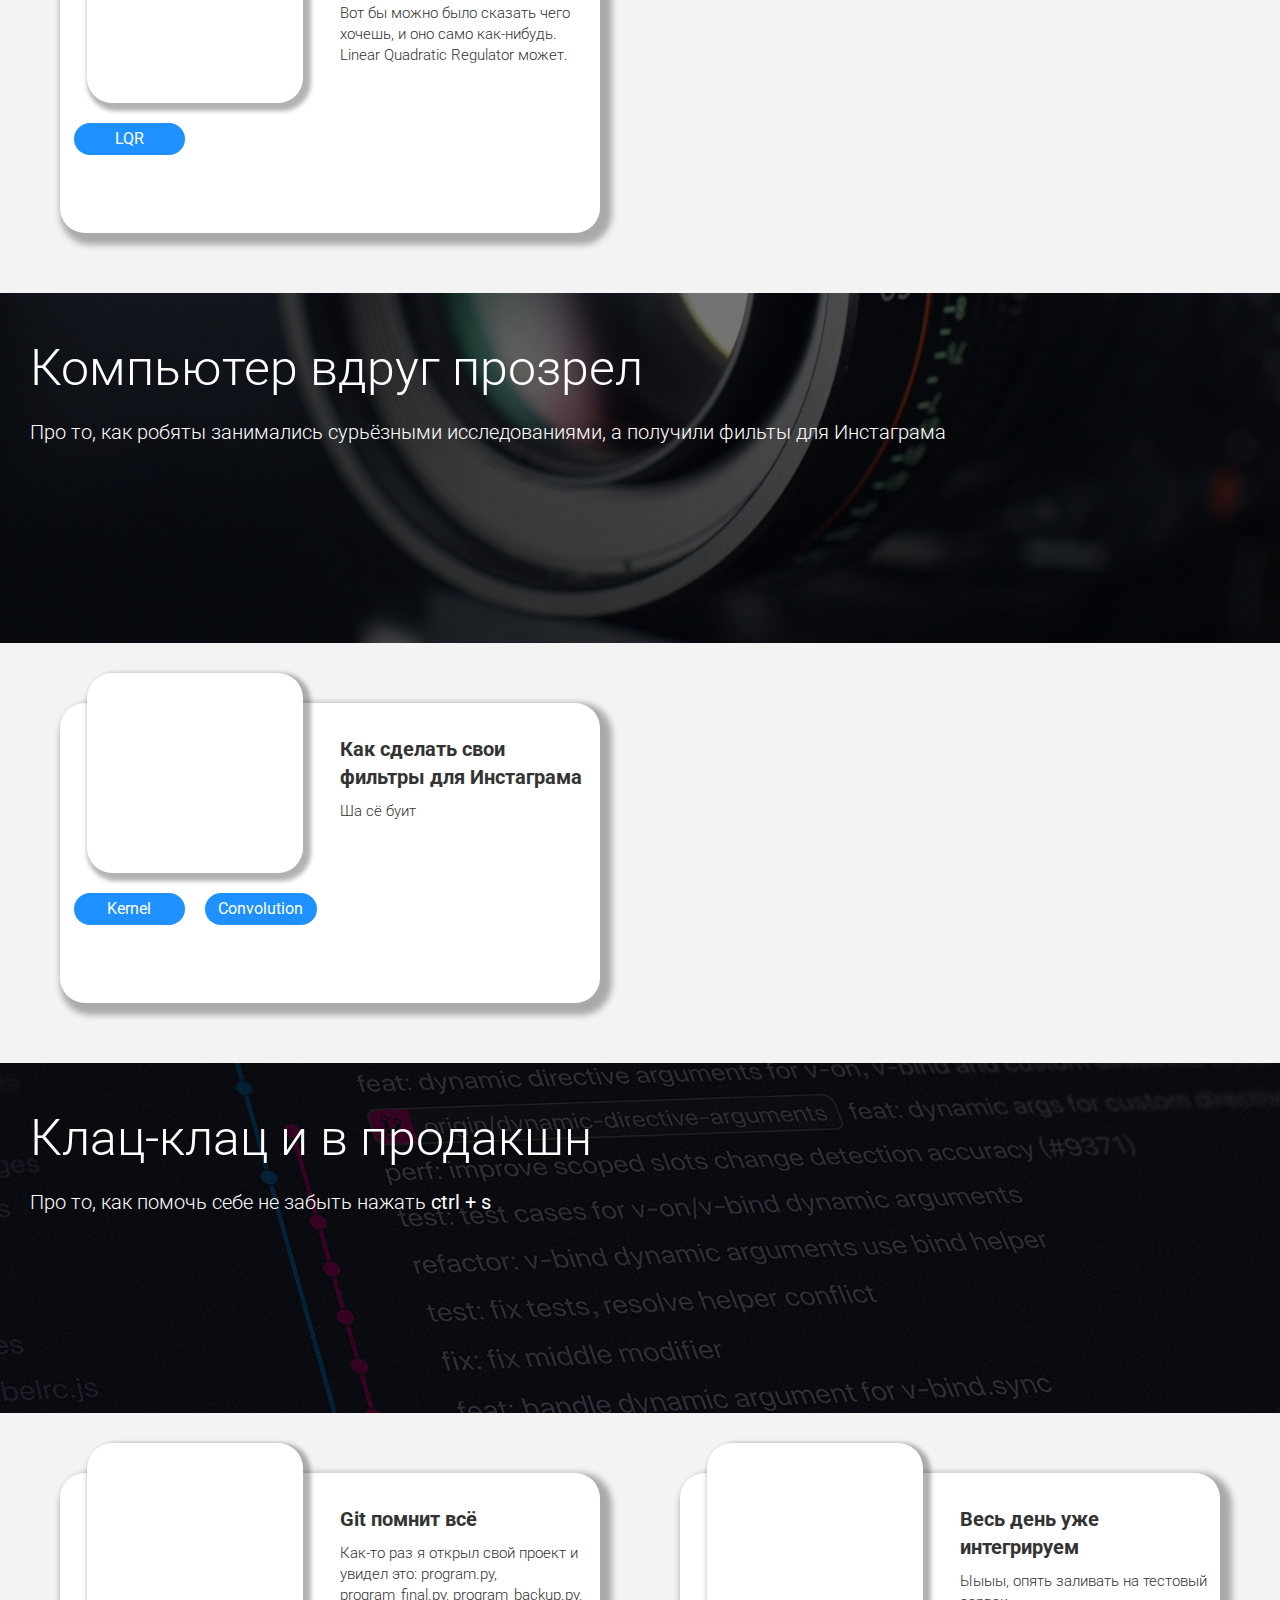
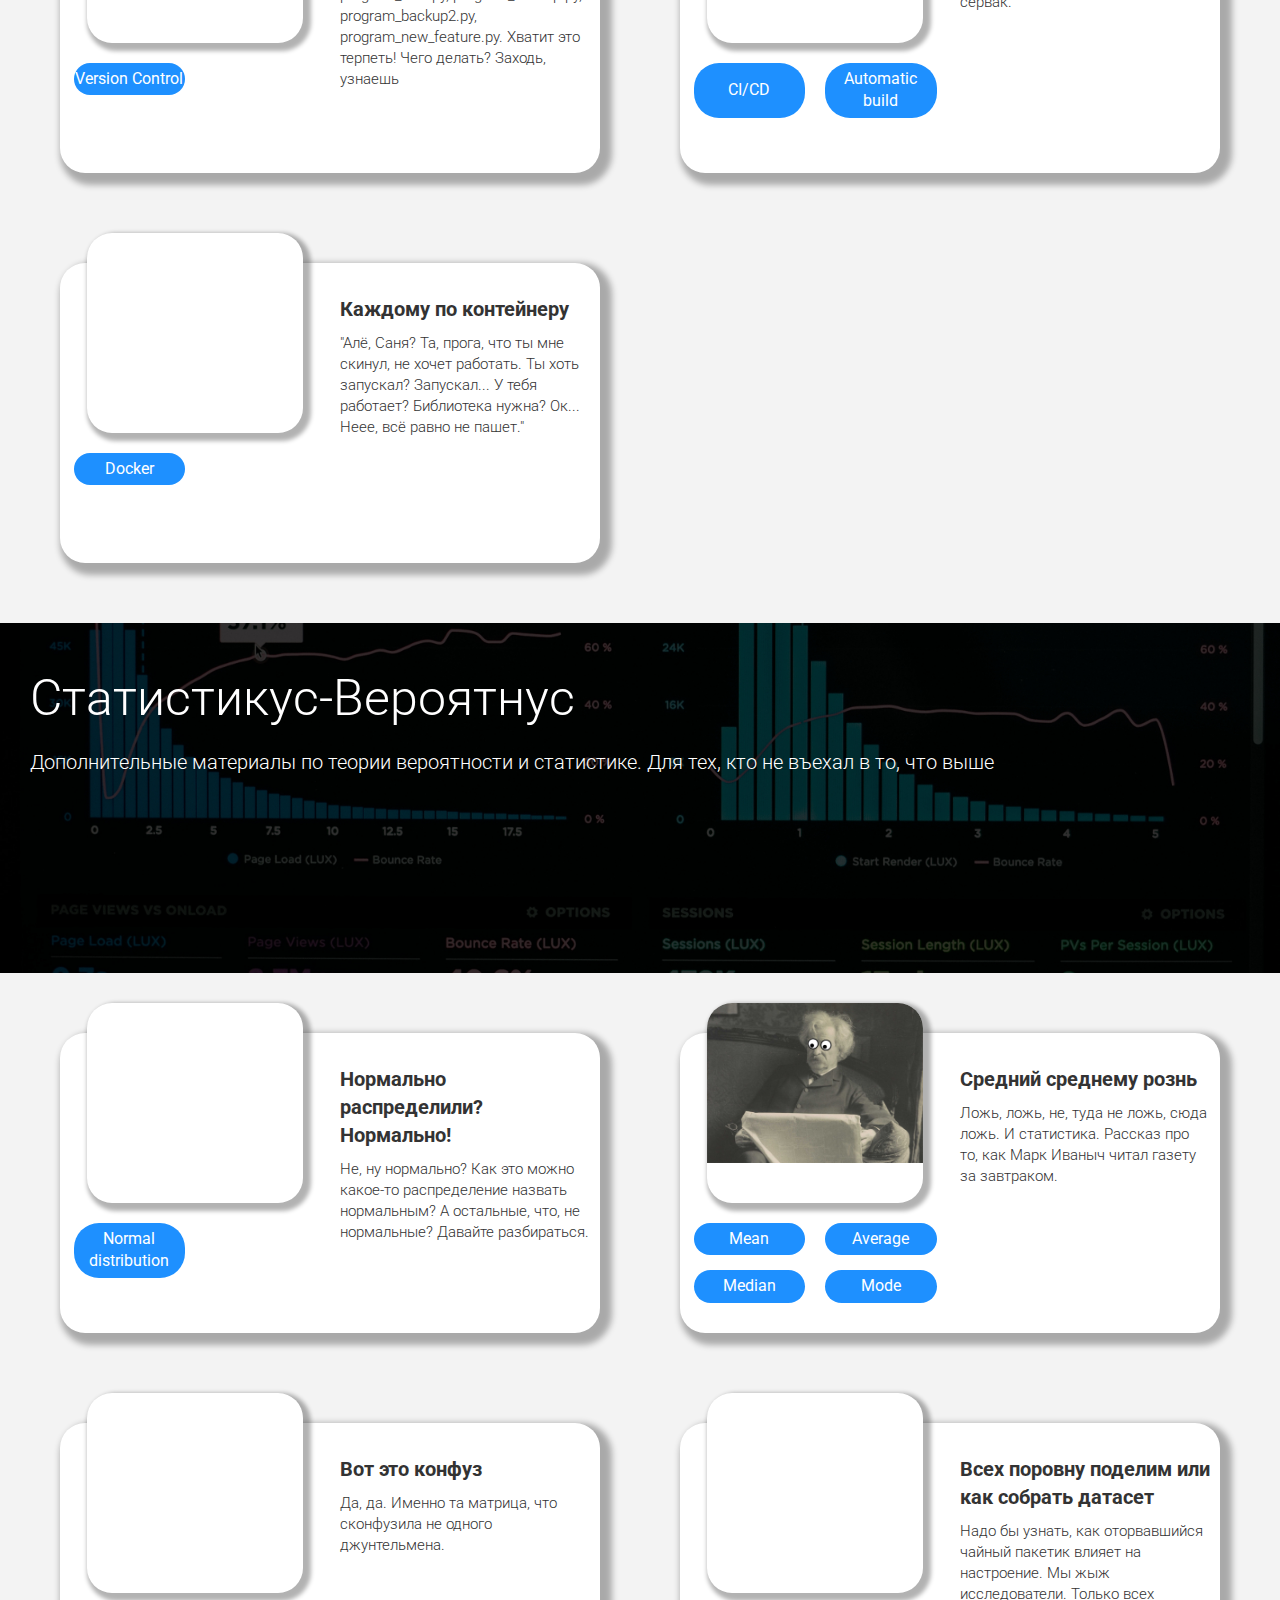
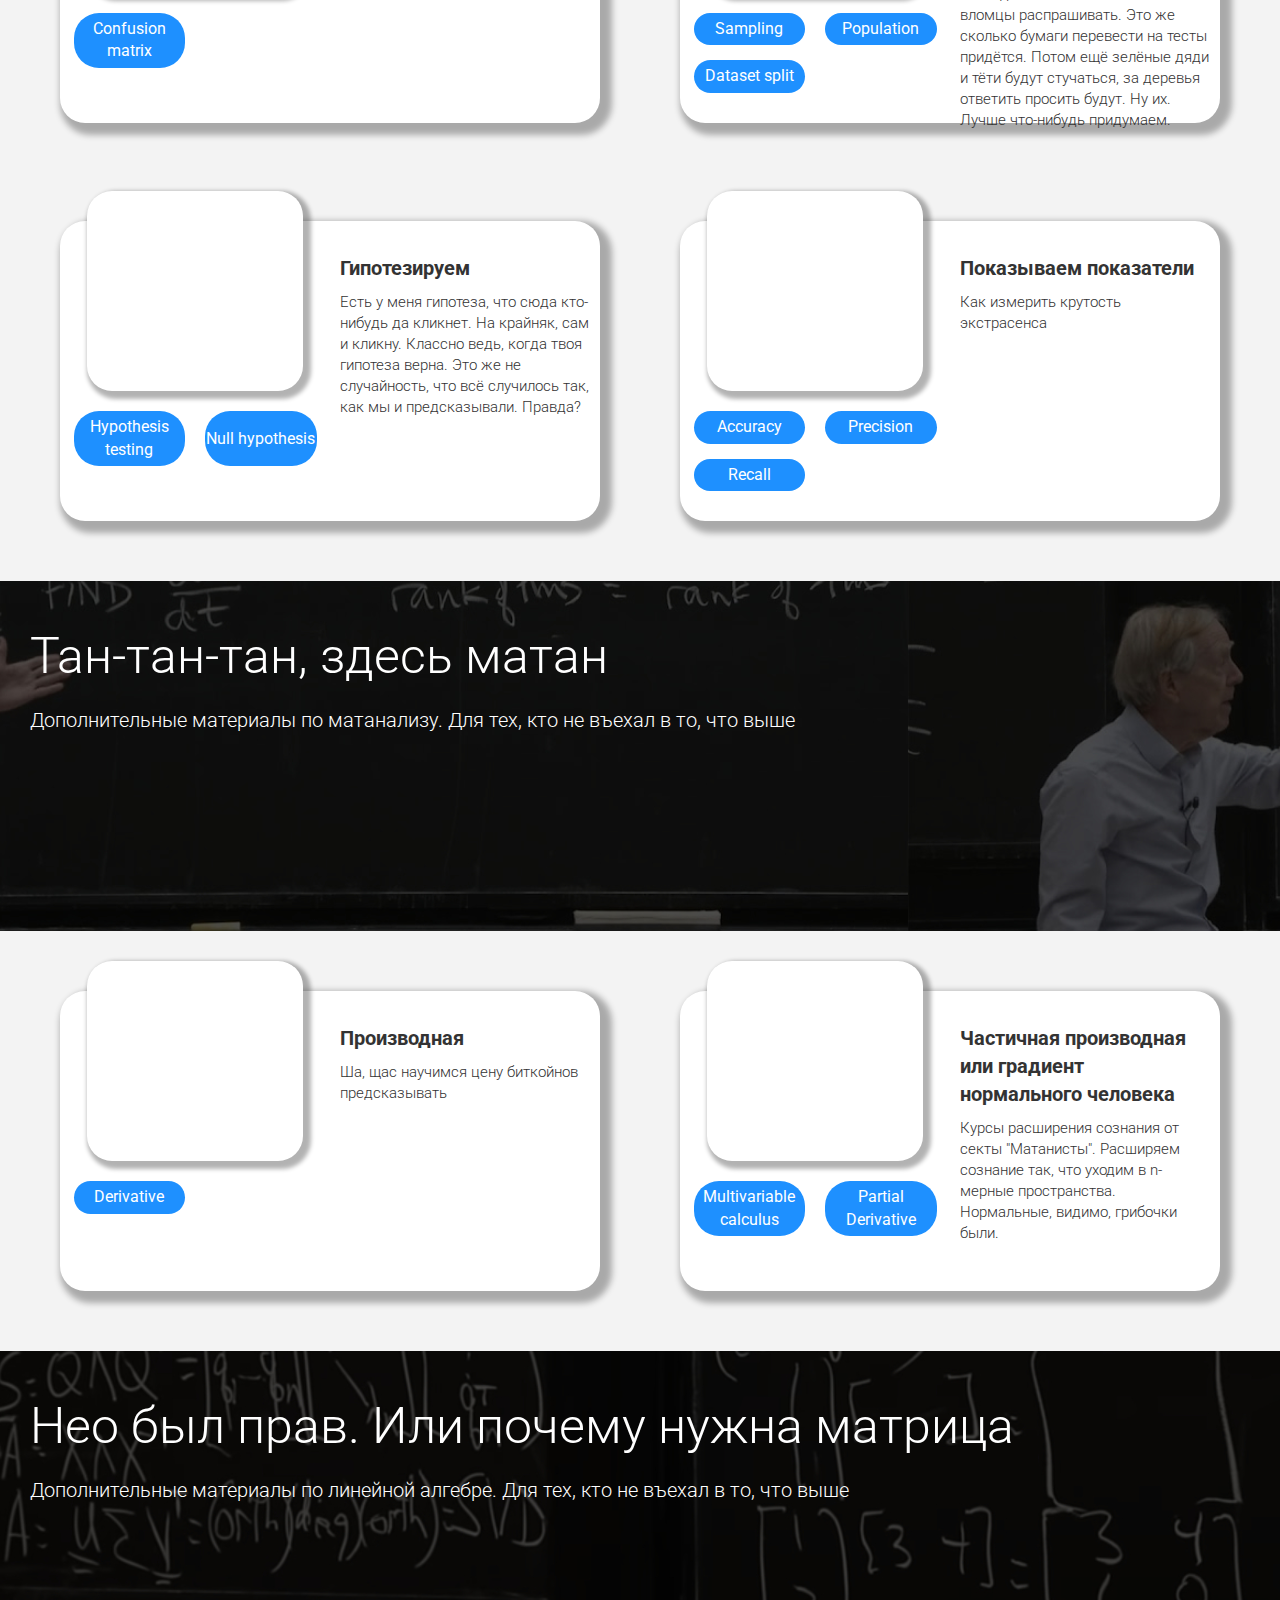
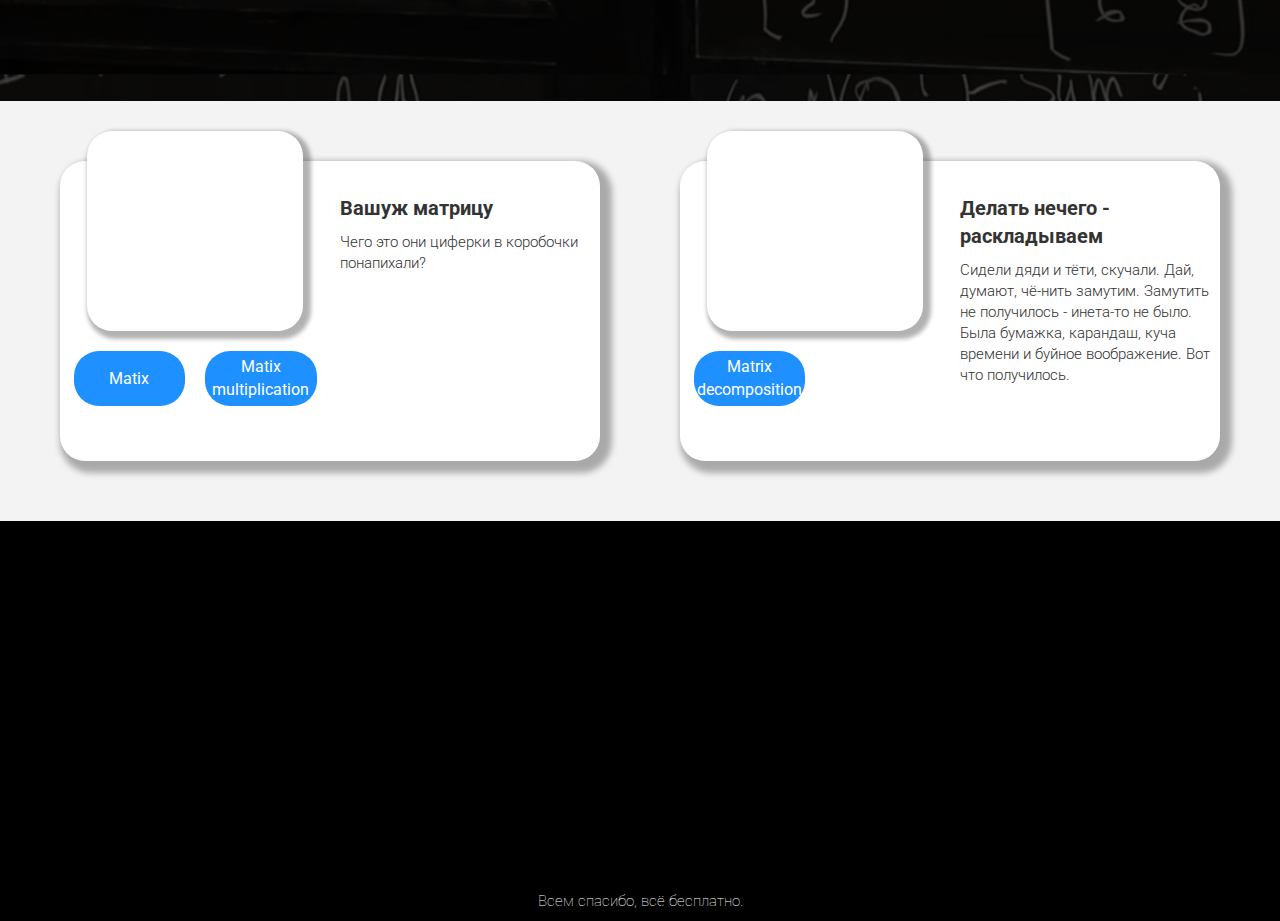
==== commit dce542d3: "add average article" ====
--- a/index.html
+++ b/index.html
@@ -66,7 +66,7 @@
 					<div class='card-body'>
 						<div class='left-card-side'>
 							<div class='card-img-container'>
-							<img class="card-img" src='articles/machine_learning/loss/thumb.png'>
+							<!-- <img class="card-img" src='articles/machine_learning/loss/thumb.png'> -->
 							</div>
 							<div class='card-tags'>
 								<p class='tag'>Loss function</p>
@@ -94,7 +94,7 @@
 					<div class='card-body'>
 						<div class='left-card-side'>
 							<div class='card-img-container'>
-							<img class="card-img" src='articles/machine_learning/gradient_descent/thumb.png'>
+							<!-- <img class="card-img" src='articles/machine_learning/gradient_descent/thumb.png'> -->
 							</div>
 							<div class='card-tags'>
 								<div class='tag'>Gradient descent</div>
@@ -121,7 +121,7 @@
 					<div class='card-body'>
 						<div class='left-card-side'>
 							<div class='card-img-container'>
-							<img class="card-img" src='articles/machine_learning/choosing_pooling/thumb.png'>
+							<!-- <img class="card-img" src='articles/machine_learning/choosing_pooling/thumb.png'> -->
 							</div>
 							<div class='card-tags'>
 								<div class='tag'>Max pooling</div>
@@ -403,11 +403,11 @@
 				</div>
 
 				<div class='card'>
-					<a class='card-link' href="articles/sample_article/sample_article.html">
-					<div class='card-body'>
-						<div class='left-card-side'>
-							<div class='card-img-container'>
-							<!-- <img class="card-img" src='articles/choosing_pooling/thumb.png'> -->
+					<a class='card-link' href="articles/probstat/average/average.html">
+					<div class='card-body'>
+						<div class='left-card-side'>
+							<div class='card-img-container'>
+							<img class="card-img" src='articles/probstat/average/images/thumb.png'>
 							</div>
 							<div class='card-tags'>
 								<div class='tag'>Mean</div>
@@ -425,7 +425,7 @@
 							</div>
 
 							<div class='card-text'>
-								Ложь, ложь, не туда ложь, сюда ложь. И статистика. Рассказ про то, как Марк Иваныч читал газету за завтраком.
+								Ложь, ложь, не, туда не ложь, сюда ложь. И статистика. Рассказ про то, как Марк Иваныч читал газету за завтраком.
 							</div>
 						</div>
 					</div>
--- a/css/main.css
+++ b/css/main.css
@@ -173,6 +173,7 @@
 	grid-auto-rows: auto;
 	grid-column-gap: 20px;
   	background-color: #f3f3f3;
+  	padding-bottom: 30px;
 }
 
 /*Article card design*/
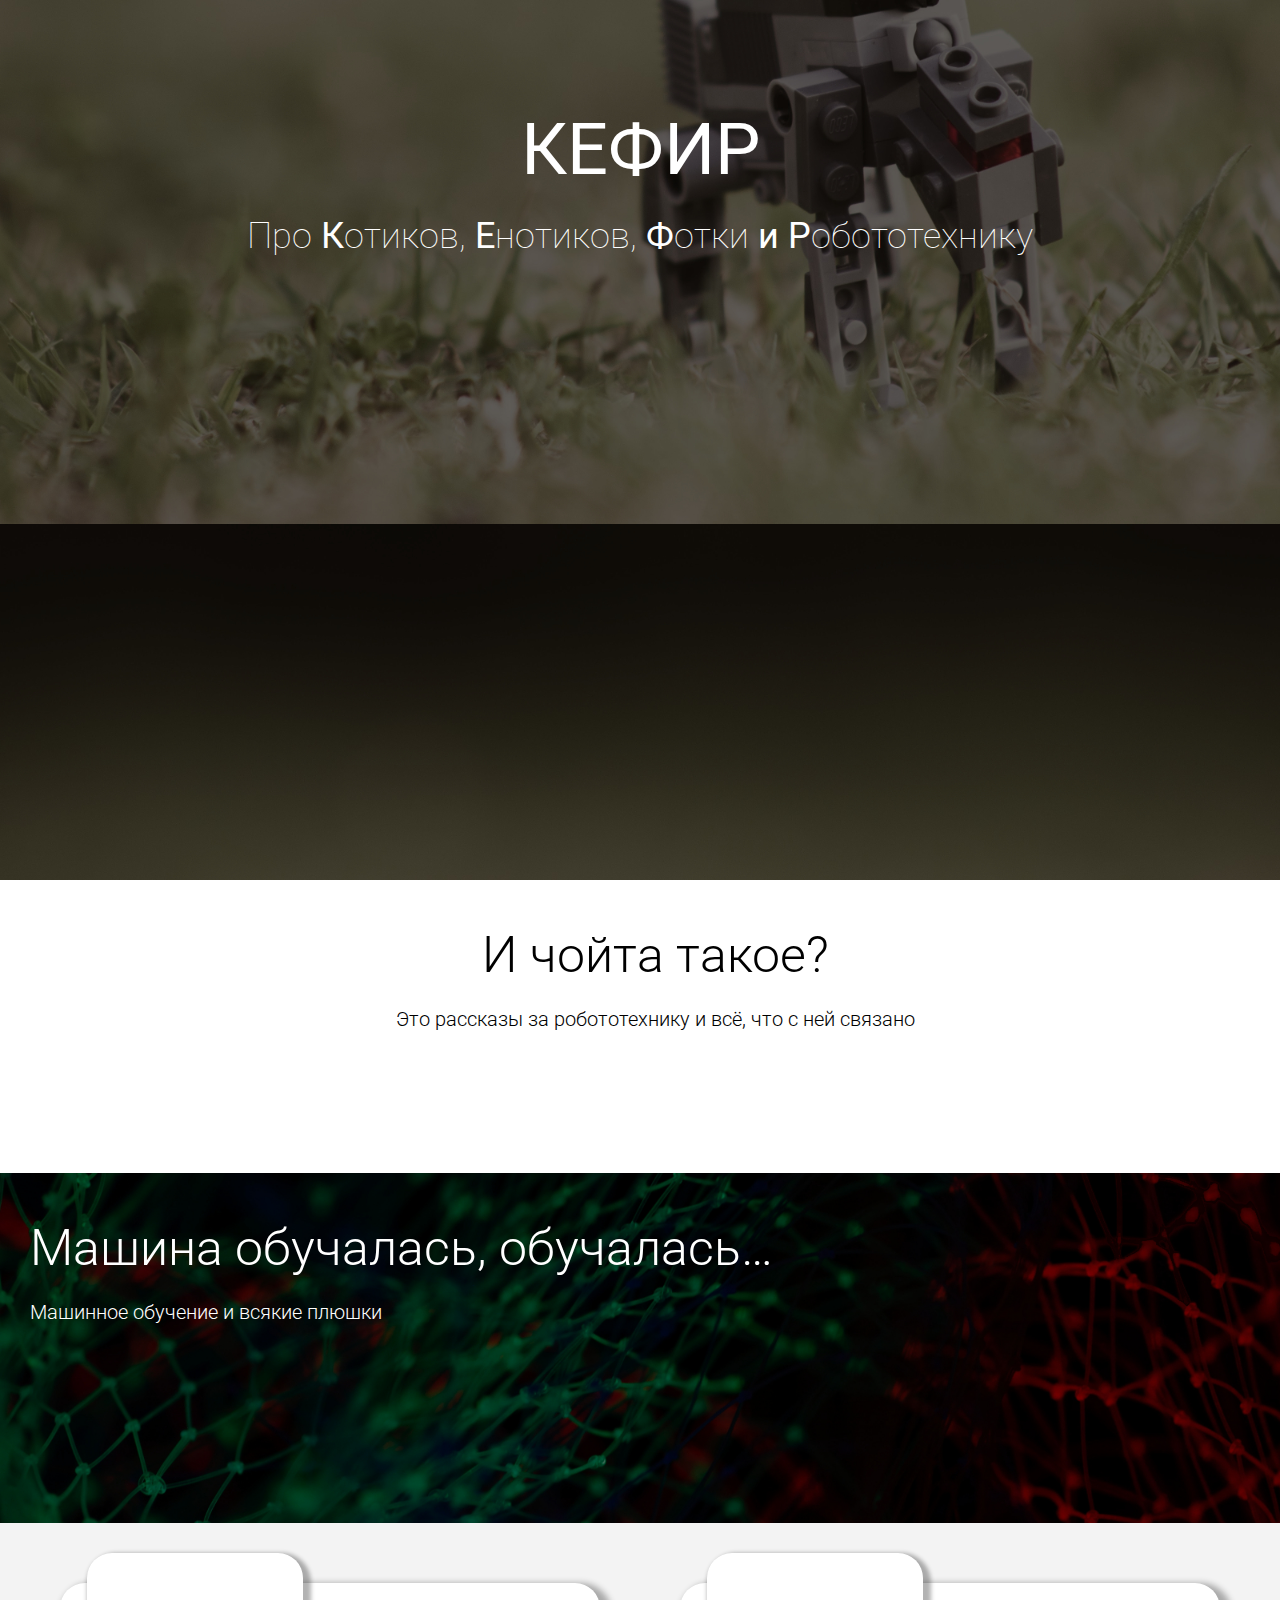
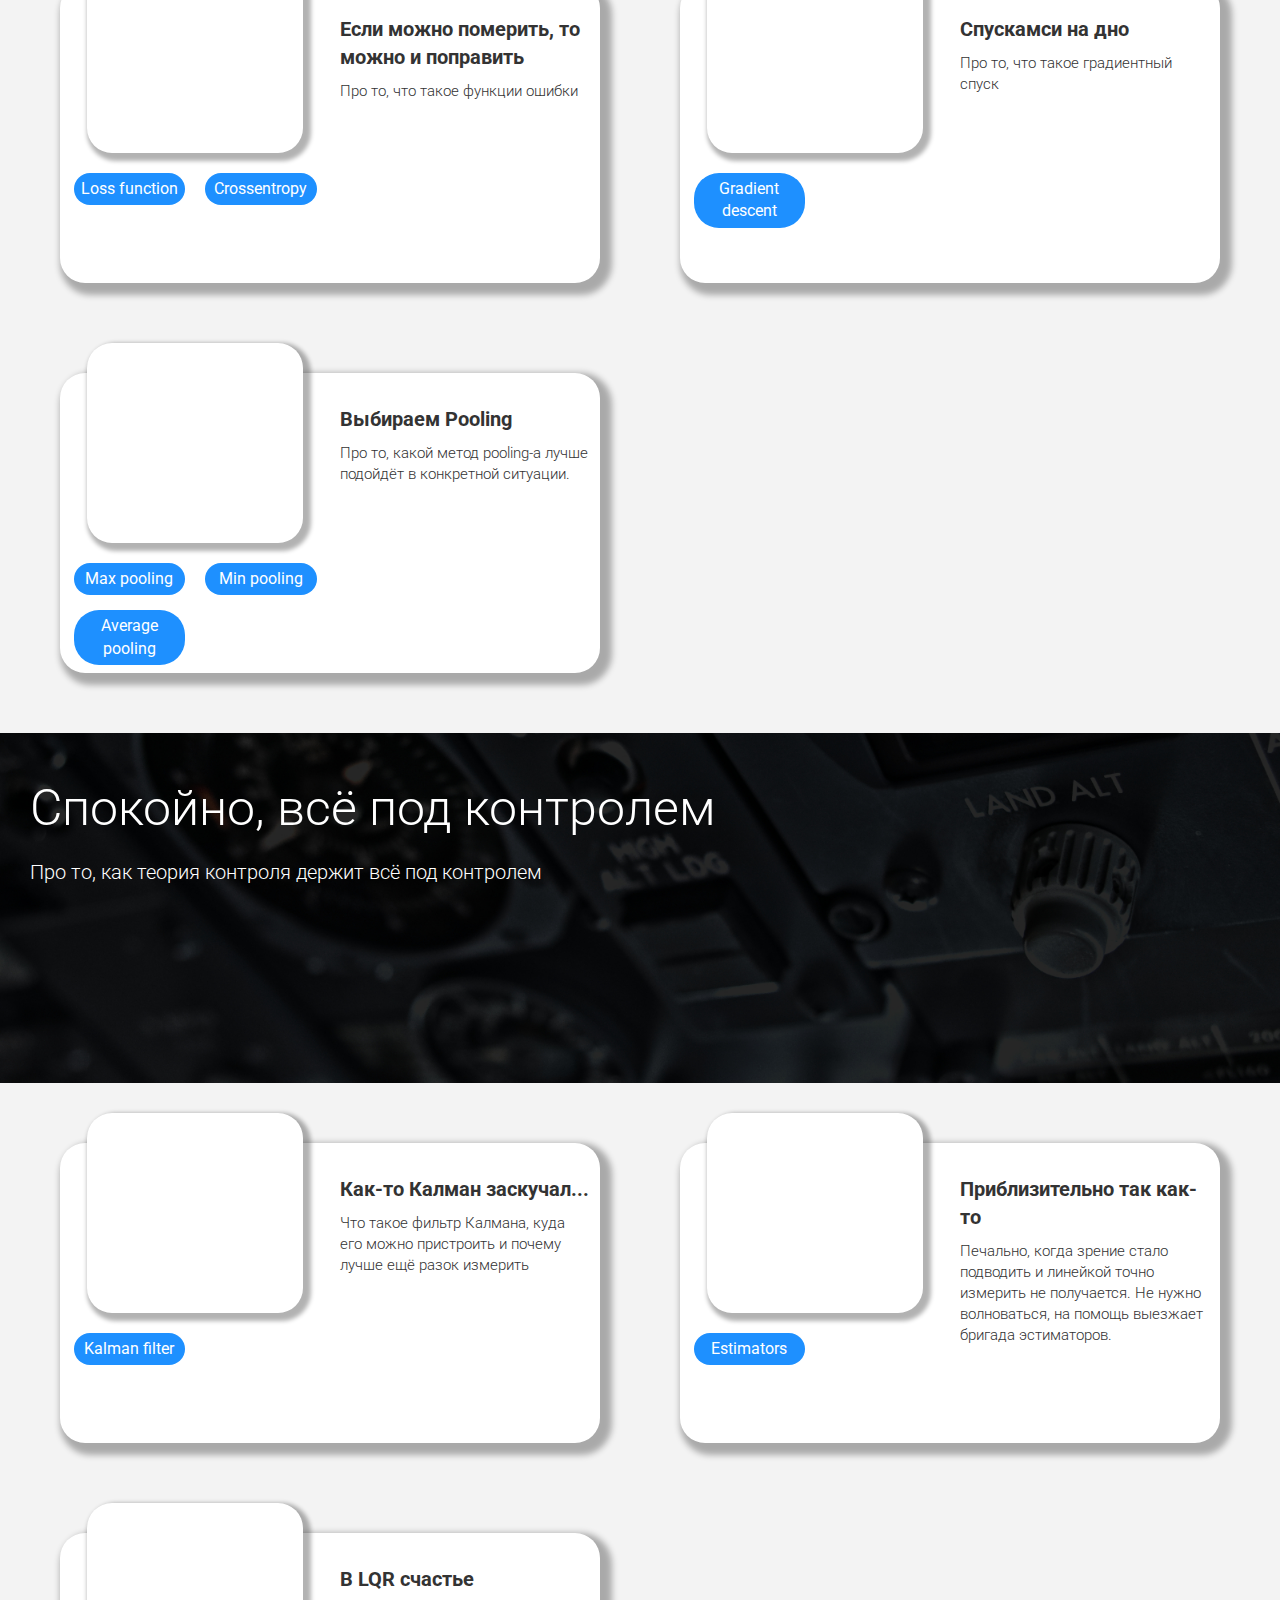
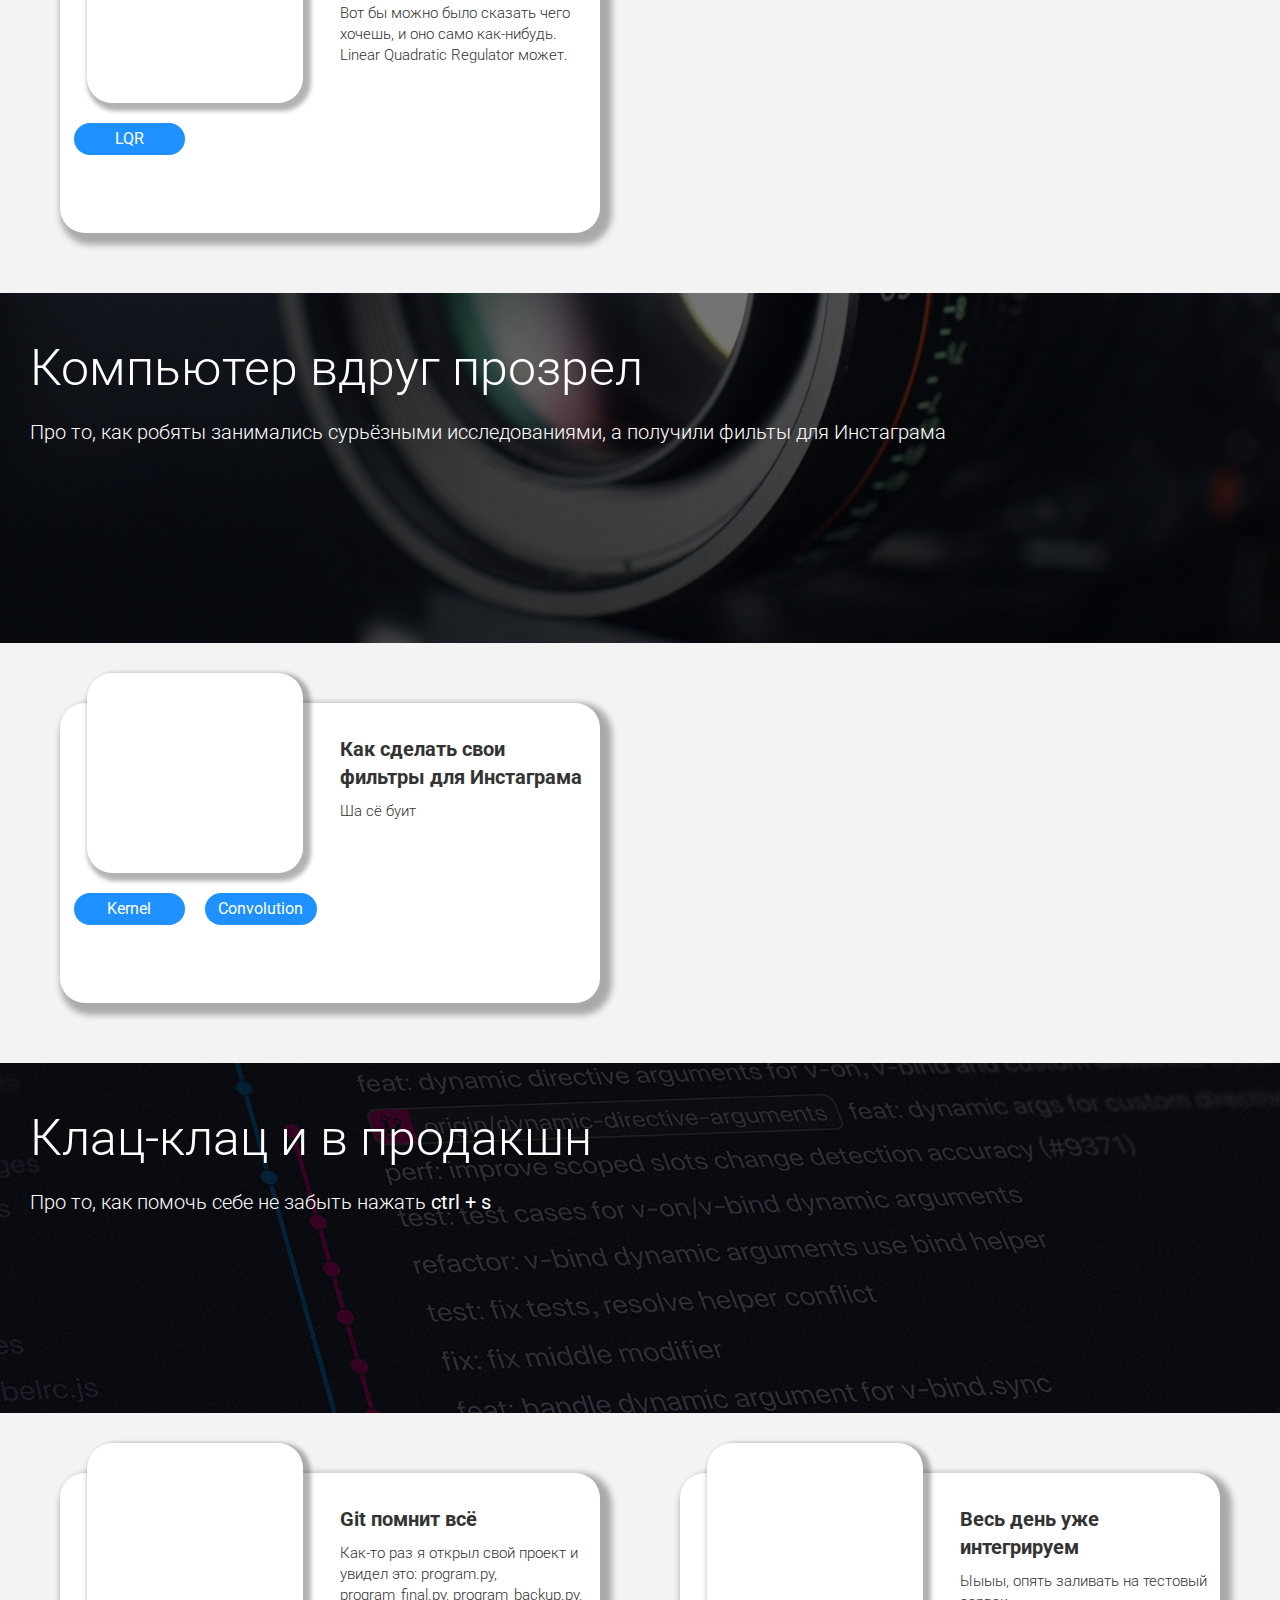
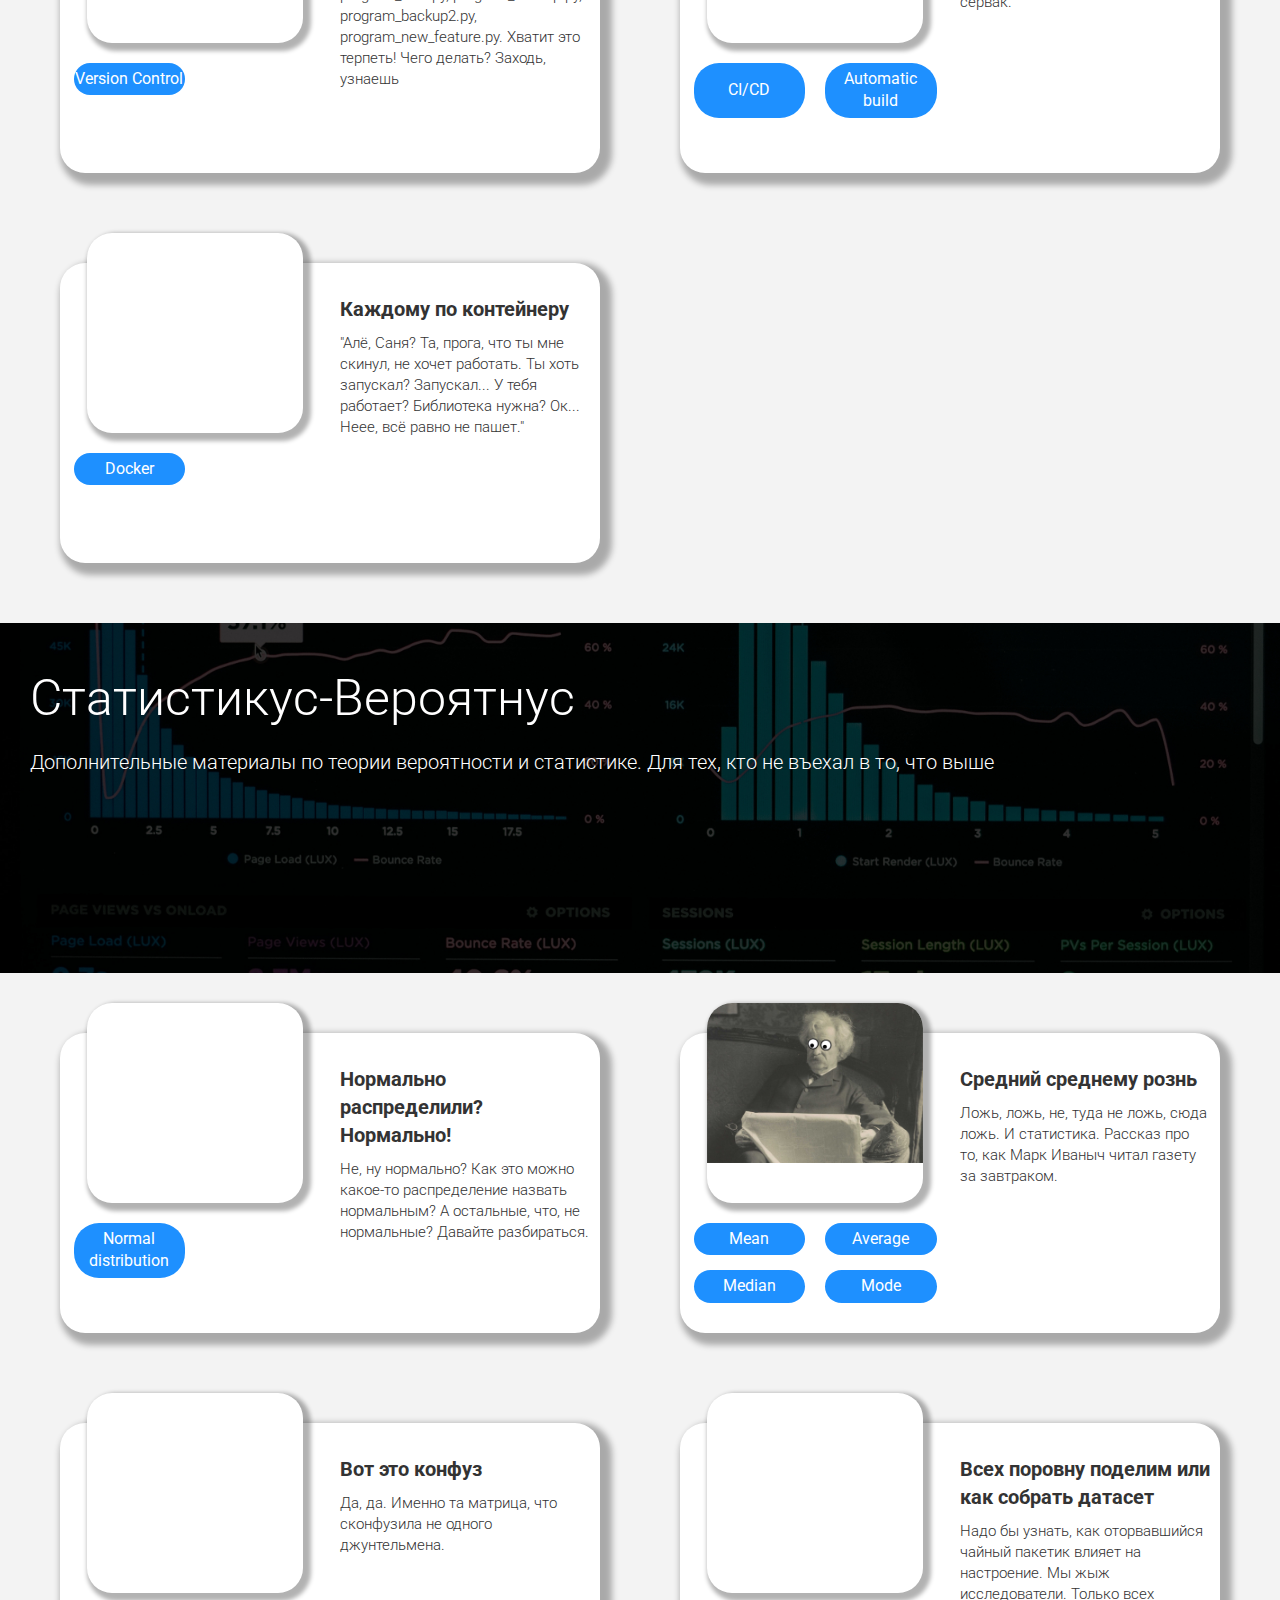
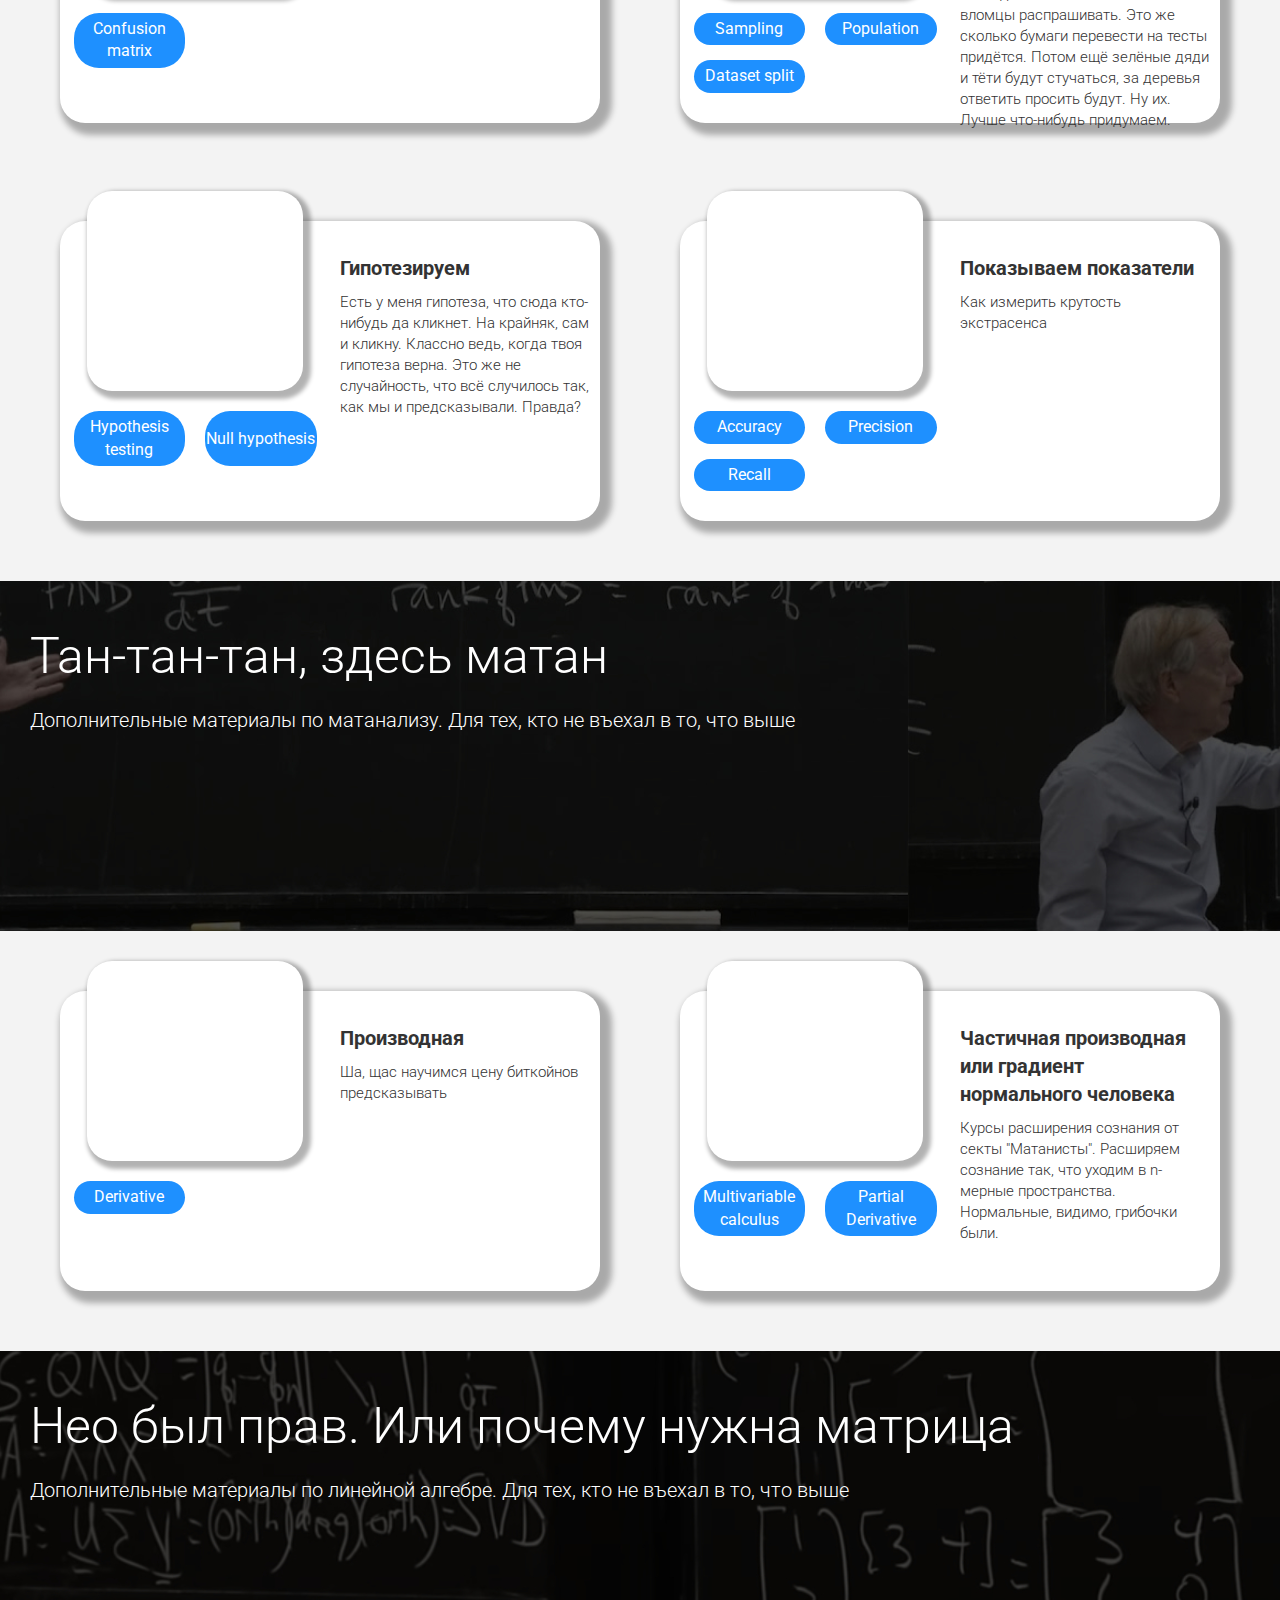
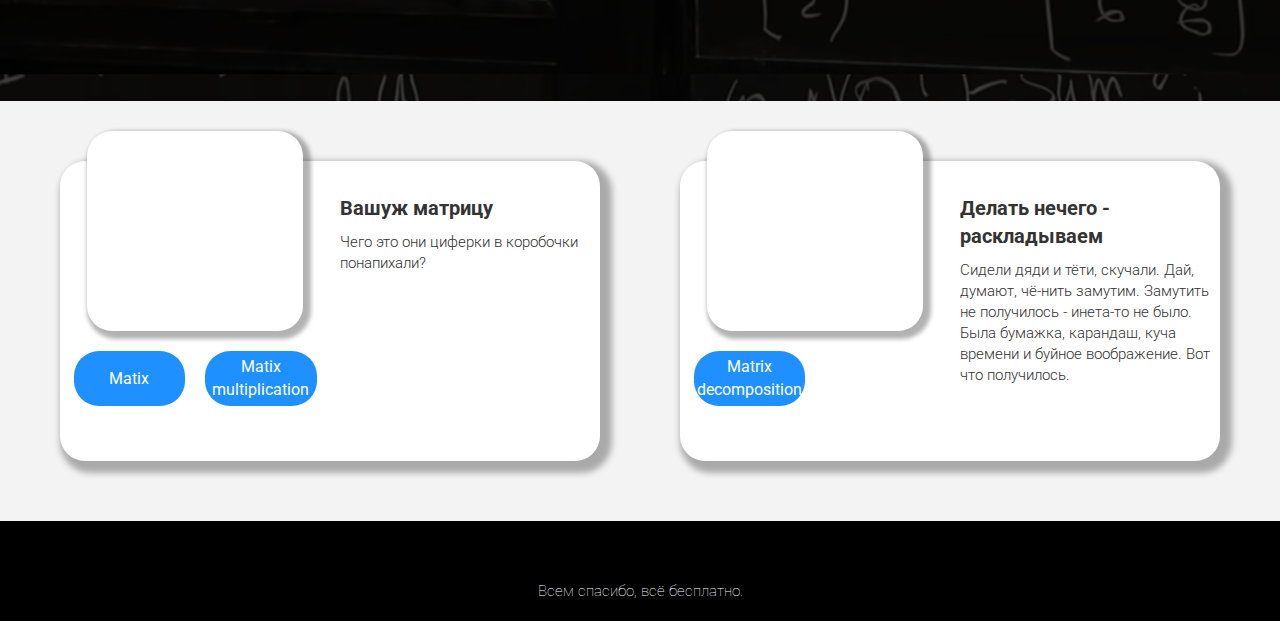
==== commit f4eff8dd: "fix formatting" ====
--- a/index.html
+++ b/index.html
@@ -678,7 +678,7 @@
 	</div>
 	
 	<div class="footer">
-	<p>Всем спасибо, всё бесплатно.</p>
+		<p>Всем спасибо, всё бесплатно.</p>
 	</div>
 
 </body>
--- a/css/main.css
+++ b/css/main.css
@@ -310,7 +310,7 @@
 
 .footer
 {
-    height: 400px;
+    height: 100px;
     background: #000;
 }
 
@@ -319,6 +319,6 @@
     font-size: 15px;
     font-weight: 100;
     text-align: center;
-    padding-top: 370px;
+    padding-top: 60px;
     color: #FFF;
 }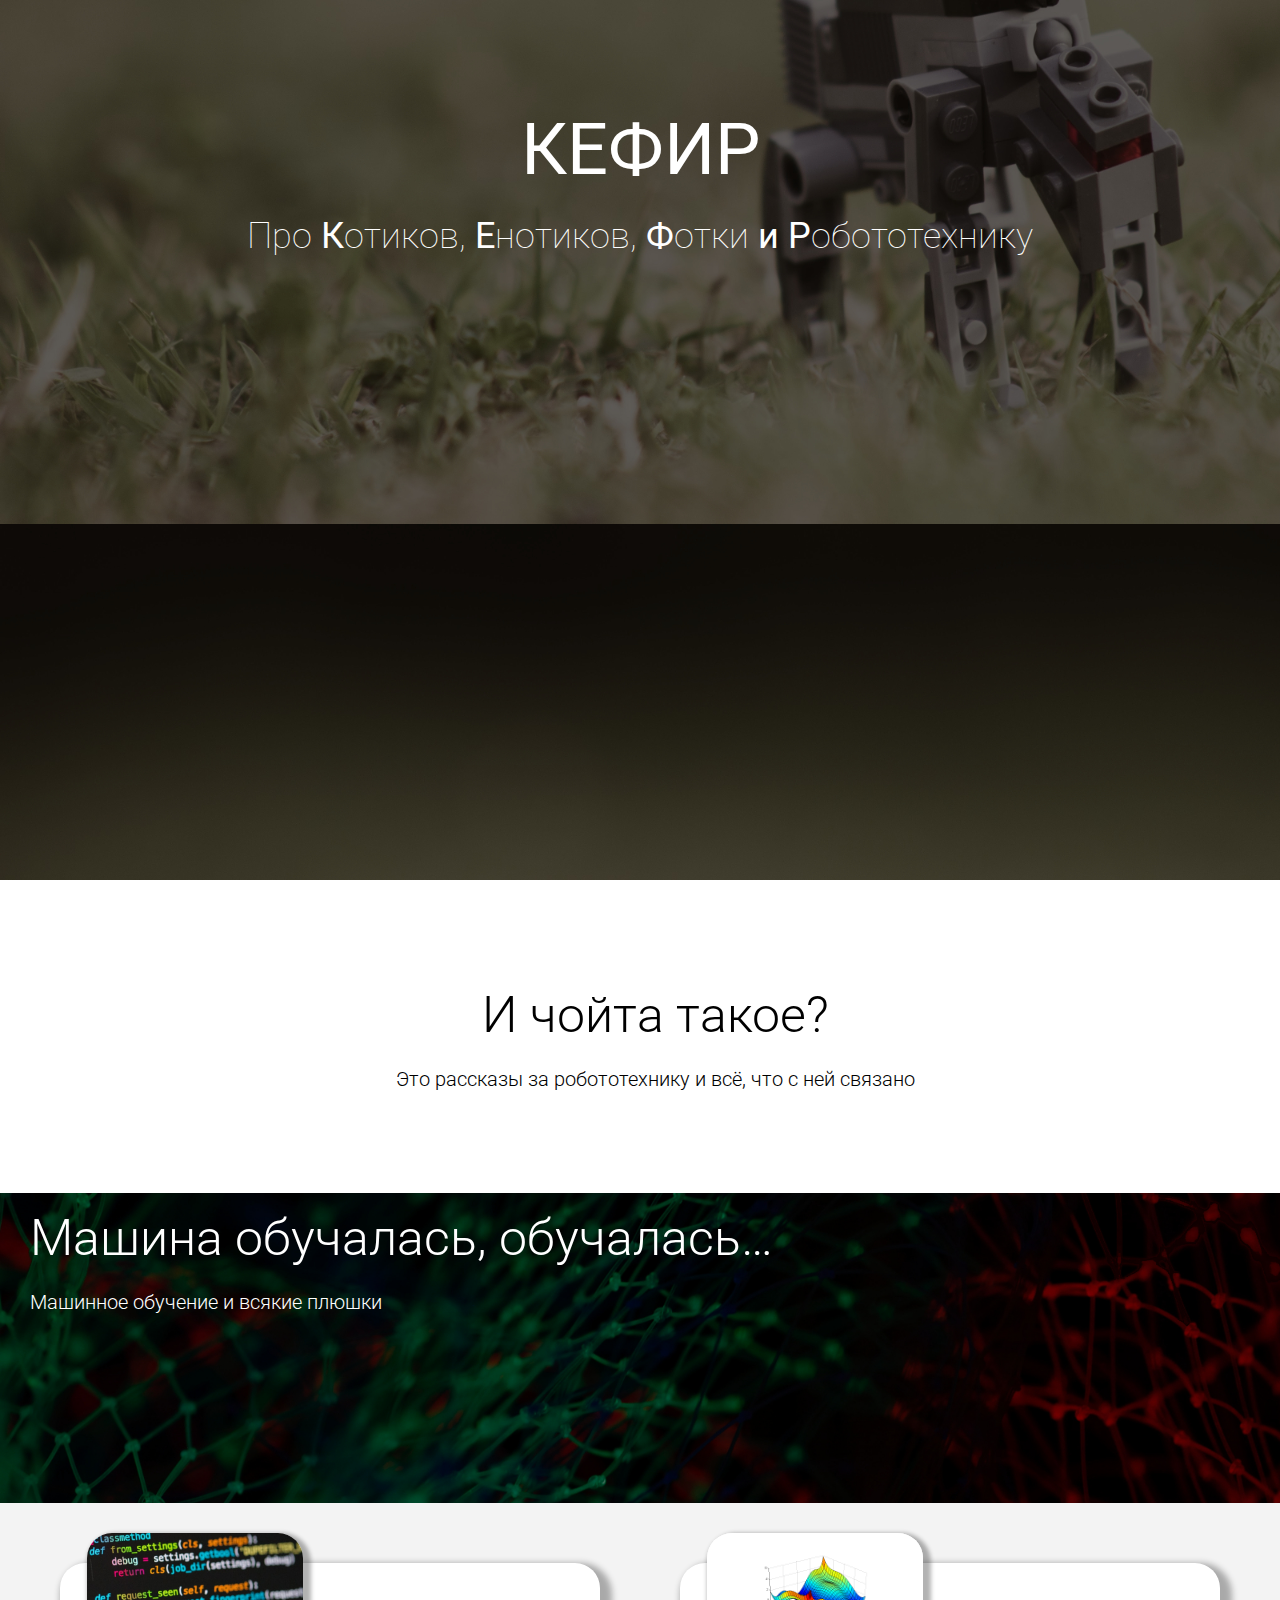
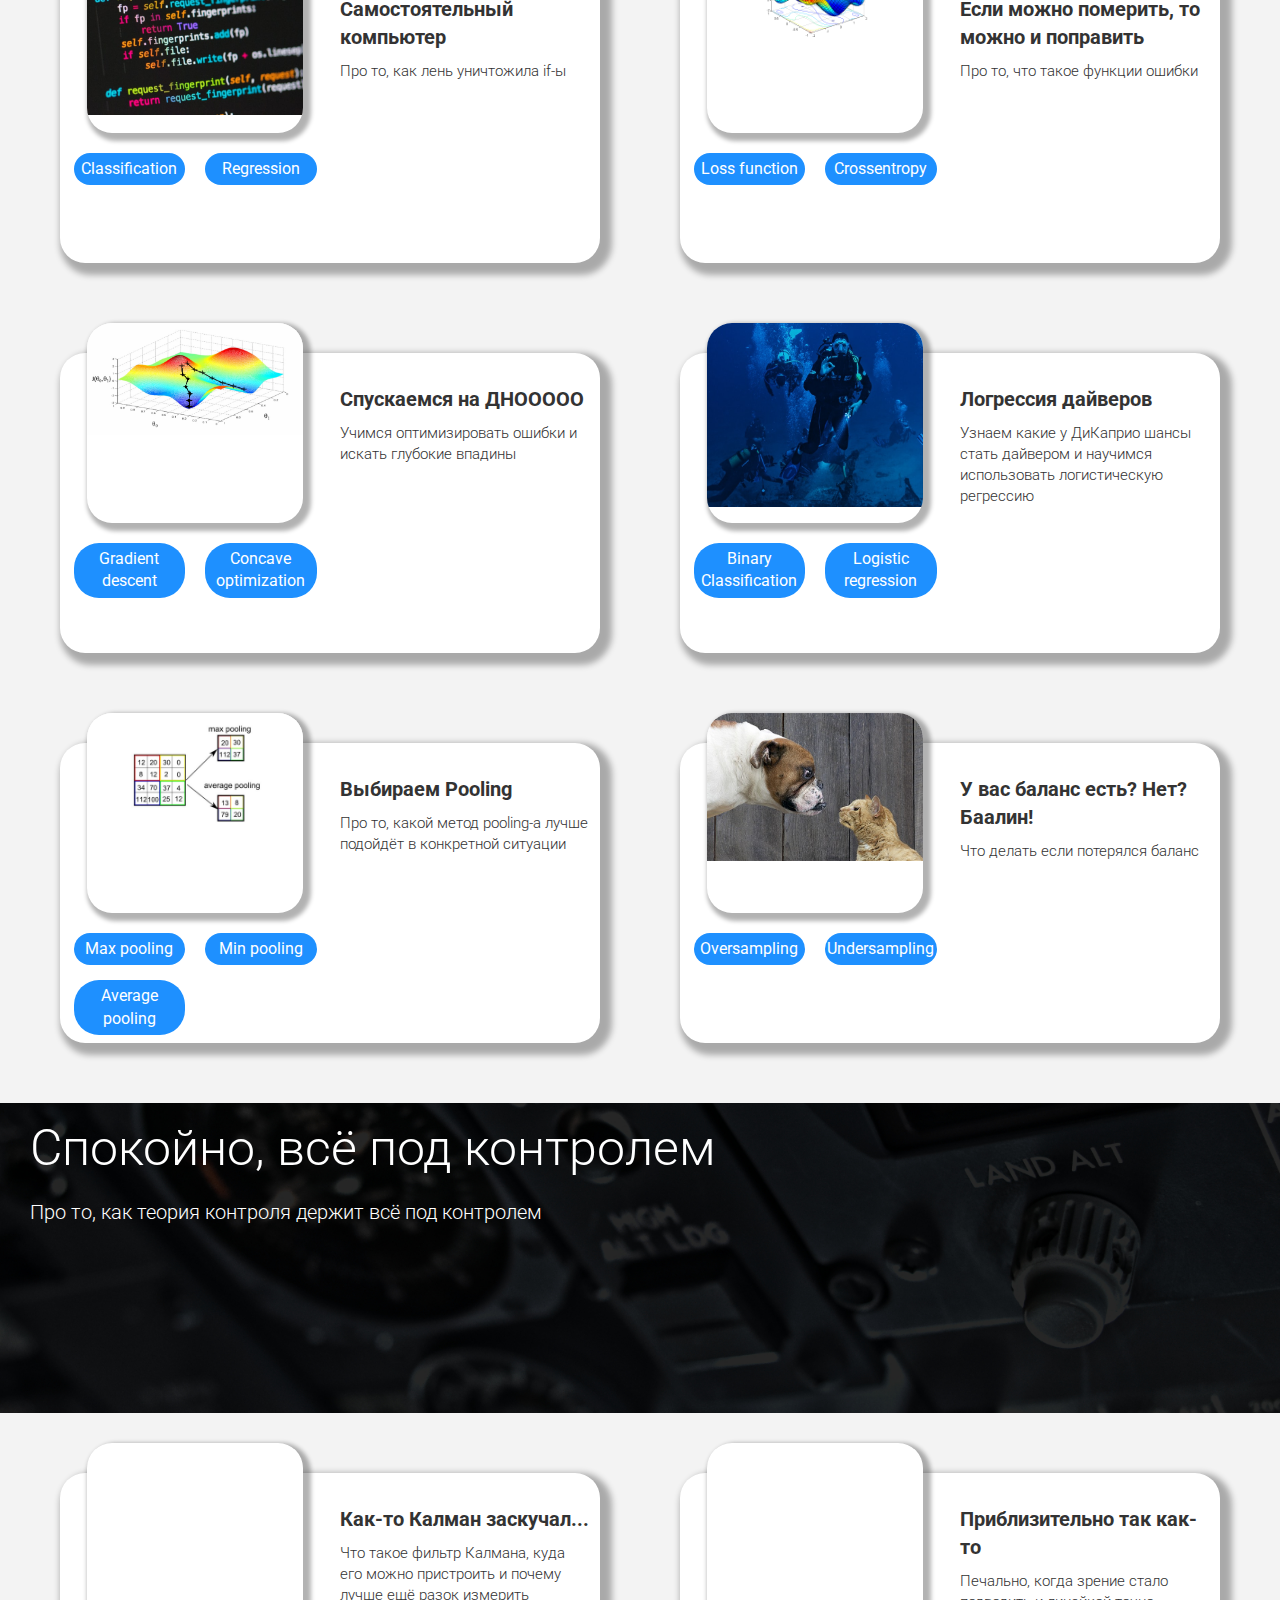
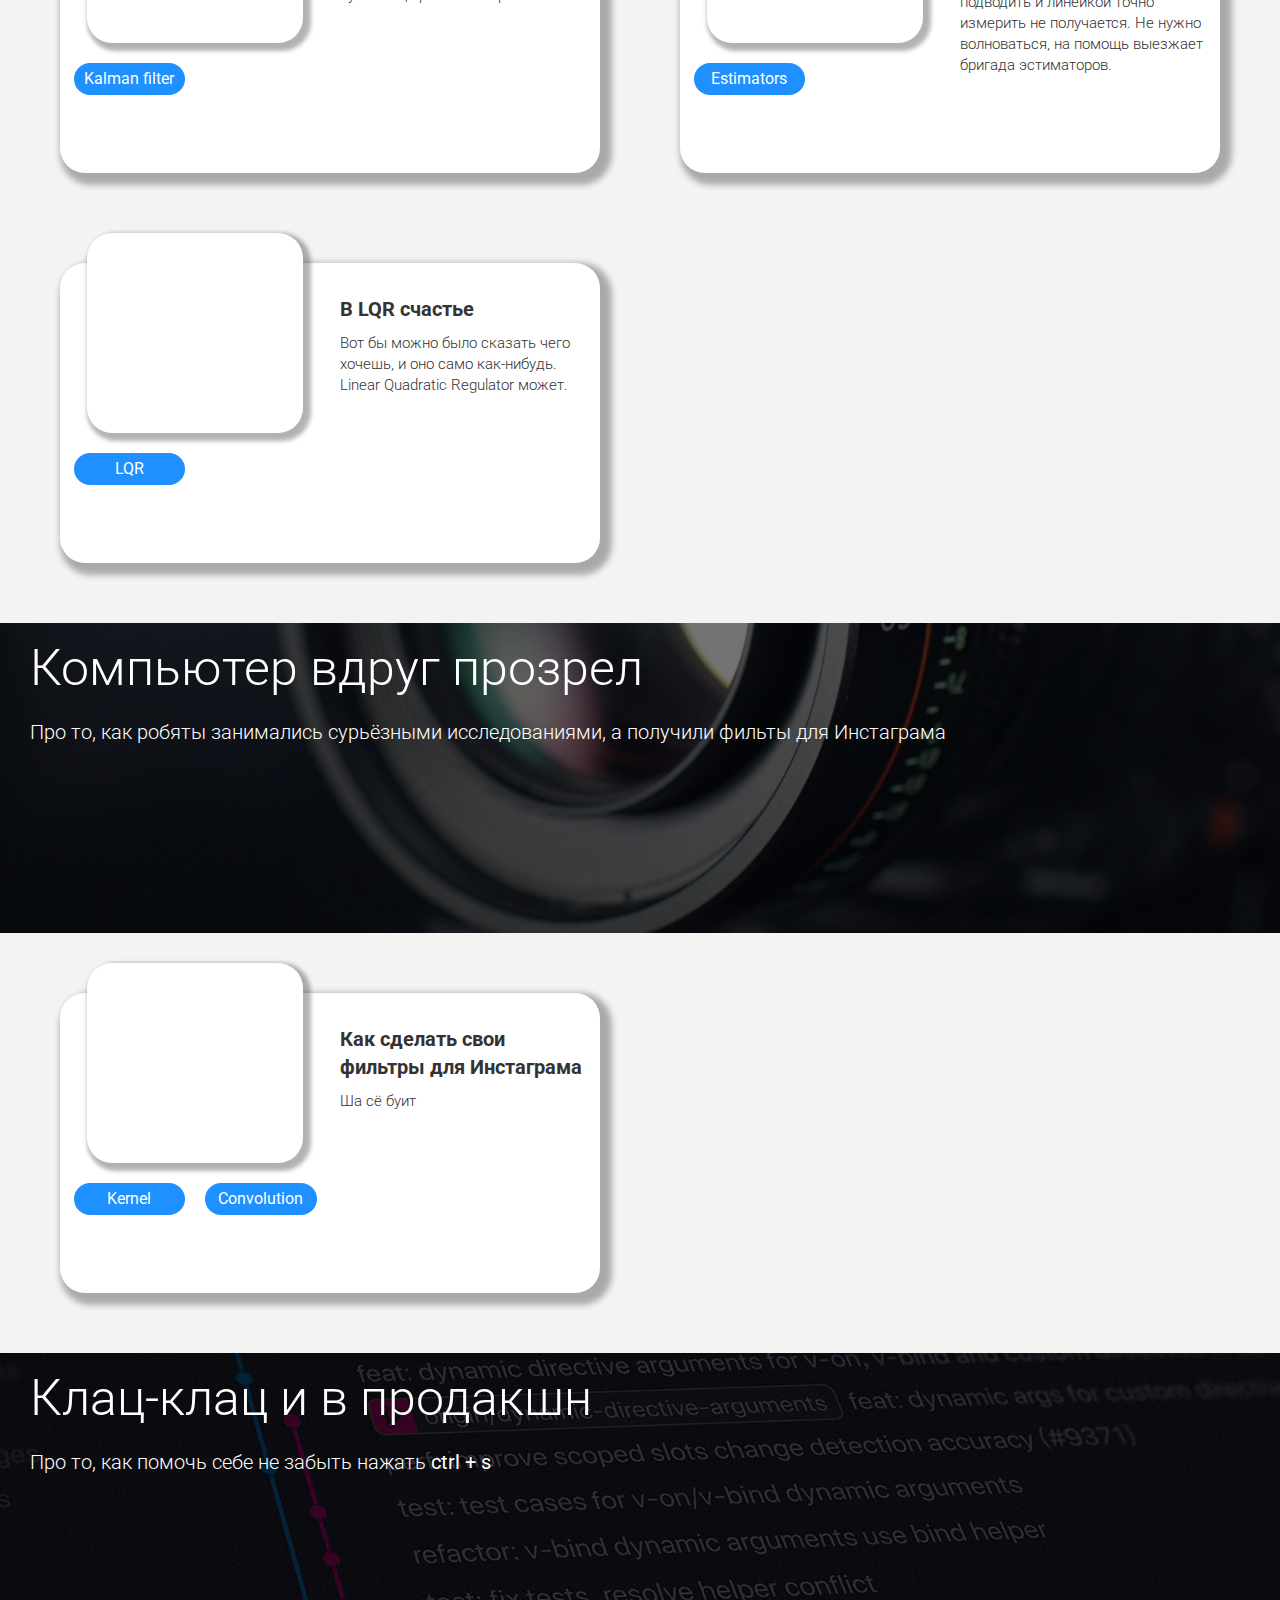
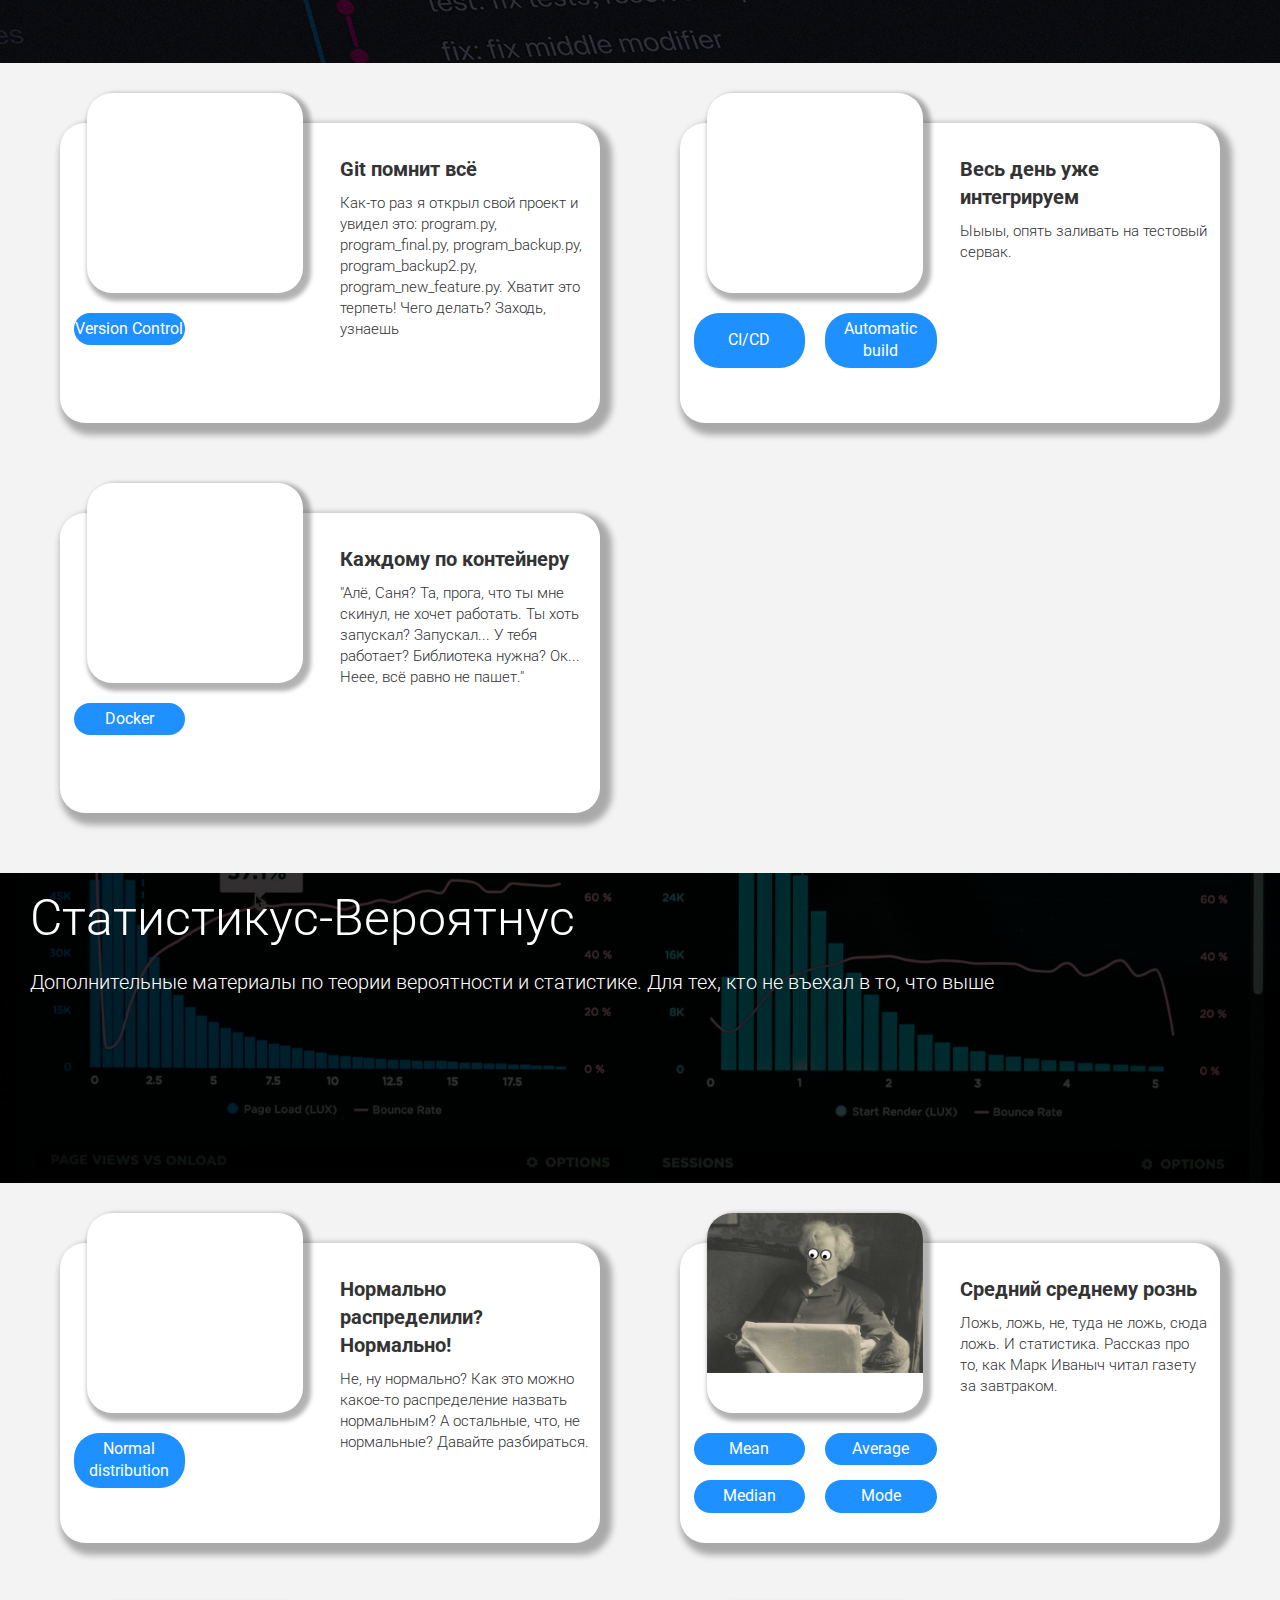
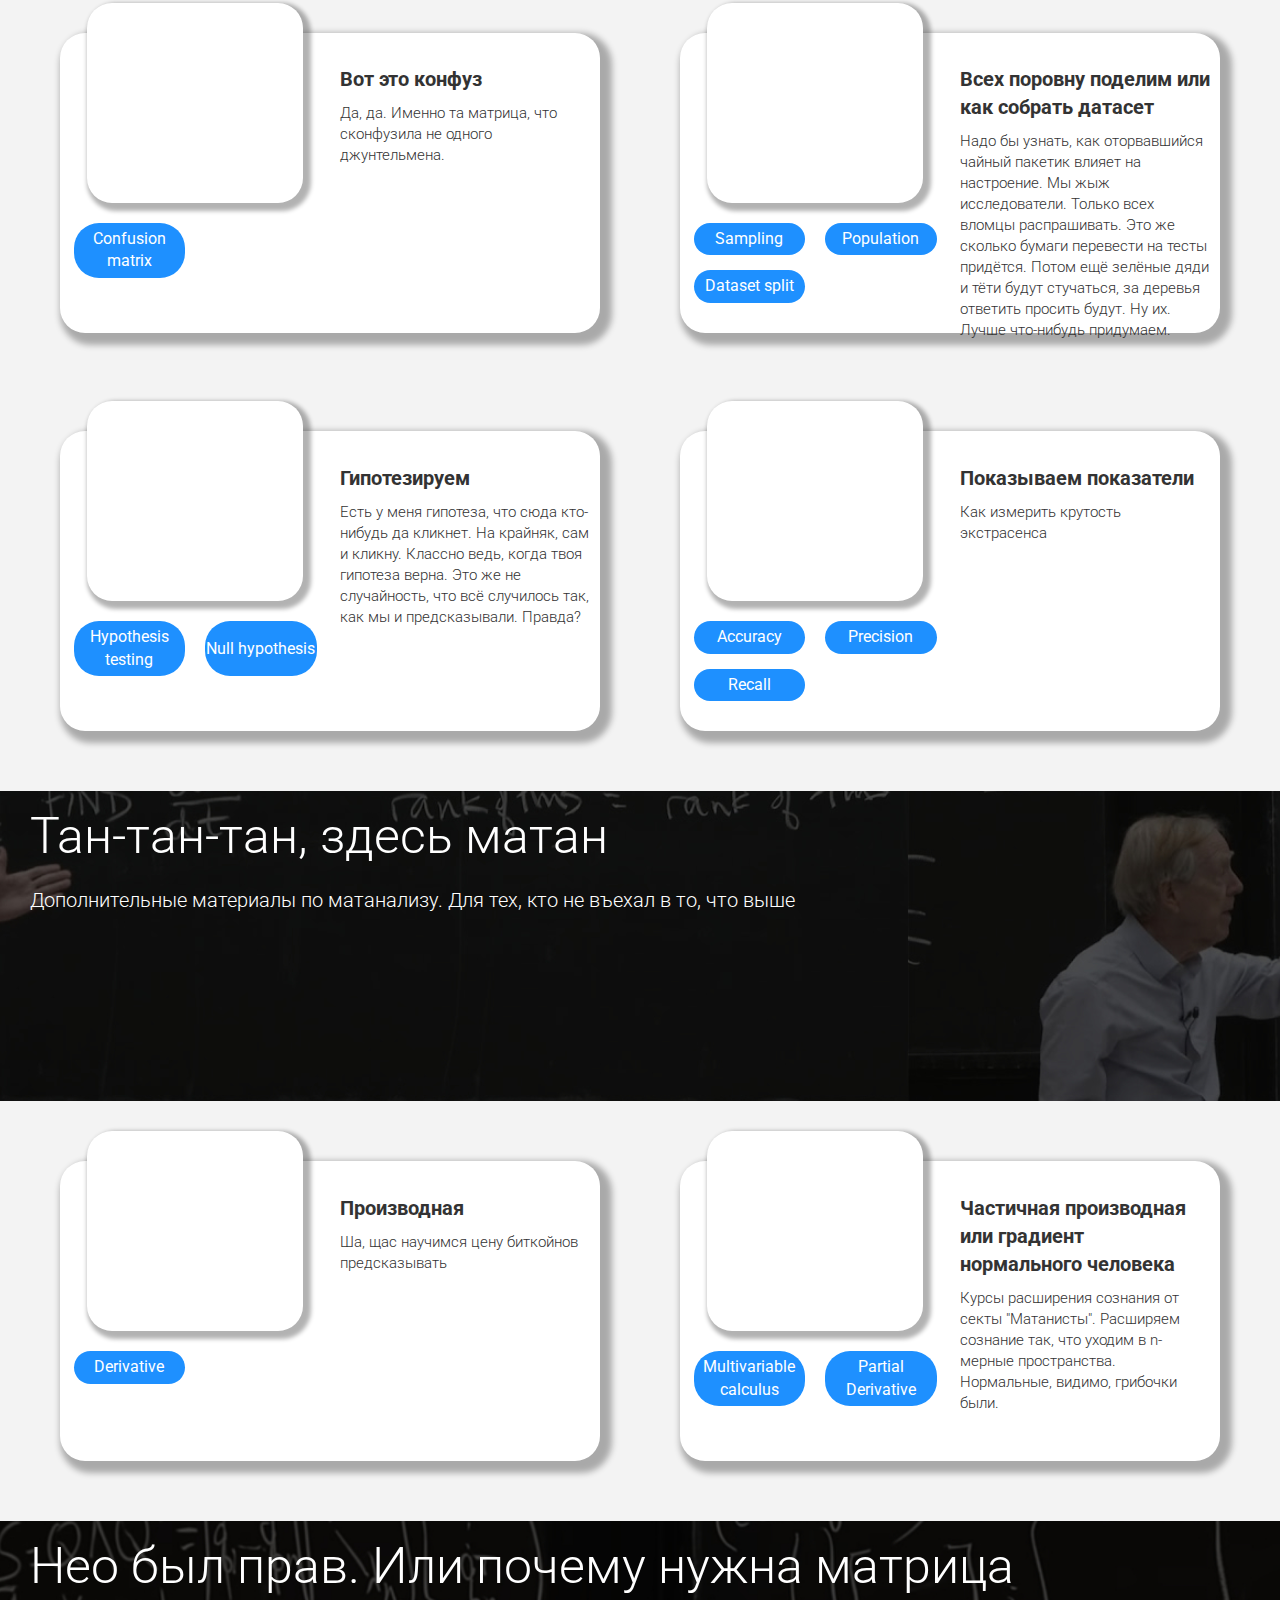
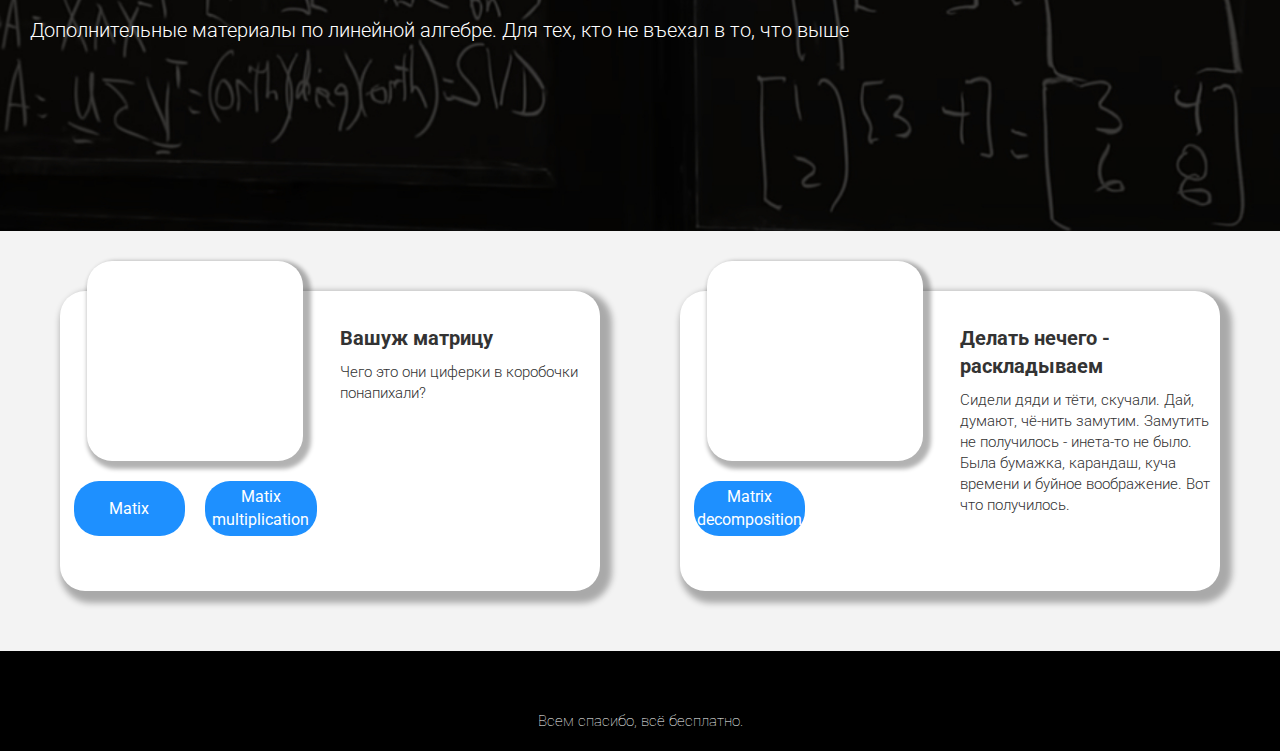
==== commit 3be41e50: "add sample content for testing" ====
--- a/index.html
+++ b/index.html
@@ -62,11 +62,40 @@
 
 			<div class='content-grid'>
 				<div class='card'>
+					<a class='card-link' href='articles/machine_learning/starting/starting.html'>
+					<div class='card-body'>
+						<div class='left-card-side'>
+							<div class='card-img-container'>
+							<img class="card-img" src='articles/machine_learning/starting/thumb.jpg'>
+							</div>
+							<div class='card-tags'>
+								<p class='tag'>Classification</p>
+								<p class='tag'>Regression</p>
+							</div>
+						</div>
+
+						<br style="clear:both;"/>
+
+						<div class='right-card-side'>
+							<div class='card-title'>
+								Самостоятельный компьютер
+							</div>
+
+							<div class='card-text'>
+								Про то, как лень уничтожила if-ы
+							</div>
+						</div>
+					</div>
+					</a>
+				</div>
+
+
+				<div class='card'>
 					<a class='card-link' href='articles/sample_article/sample_article.html'>
 					<div class='card-body'>
 						<div class='left-card-side'>
 							<div class='card-img-container'>
-							<!-- <img class="card-img" src='articles/machine_learning/loss/thumb.png'> -->
+							<img class="card-img" src='articles/machine_learning/loss/thumb.png'>
 							</div>
 							<div class='card-tags'>
 								<p class='tag'>Loss function</p>
@@ -90,38 +119,67 @@
 				</div>
 
 				<div class='card'>
-					<a class='card-link' href="articles/sample_article/sample_article.html">
-					<div class='card-body'>
-						<div class='left-card-side'>
-							<div class='card-img-container'>
-							<!-- <img class="card-img" src='articles/machine_learning/gradient_descent/thumb.png'> -->
+					<a class='card-link' href="articles/machine_learning/gradient_descent/gradient_descent.html">
+					<div class='card-body'>
+						<div class='left-card-side'>
+							<div class='card-img-container'>
+							<img class="card-img" src='articles/machine_learning/gradient_descent/thumb.png'>
 							</div>
 							<div class='card-tags'>
 								<div class='tag'>Gradient descent</div>
-							</div>
-						</div>
-
-						<br style="clear:both;"/>
-
-						<div class='right-card-side'>
-							<div class='card-title'>
-								Спускамси на дно
-							</div>
-
-							<div class='card-text'>
-								Про то, что такое градиентный спуск
-							</div>
-						</div>
-					</div>
-					</a>
-				</div>
-
-				<div class='card'>
-					<a class='card-link' href="articles/sample_article/sample_article.html">
-					<div class='card-body'>
-						<div class='left-card-side'>
-							<div class='card-img-container'>
-							<!-- <img class="card-img" src='articles/machine_learning/choosing_pooling/thumb.png'> -->
+								<div class='tag'>Concave optimization</div>
+							</div>
+						</div>
+
+						<br style="clear:both;"/>
+
+						<div class='right-card-side'>
+							<div class='card-title'>
+								Спускаемся на ДНООООО
+							</div>
+
+							<div class='card-text'>
+								Учимся оптимизировать ошибки и искать глубокие впадины
+							</div>
+						</div>
+					</div>
+					</a>
+				</div>
+
+				<div class='card'>
+					<a class='card-link' href='articles/machine_learning/logistic_regression/logistic_regression.html'>
+					<div class='card-body'>
+						<div class='left-card-side'>
+							<div class='card-img-container'>
+							<img class="card-img" src='articles/machine_learning/logistic_regression/thumb.jpg'>
+							</div>
+							<div class='card-tags'>
+								<p class='tag'>Binary Classification</p>
+								<p class='tag'>Logistic regression</p>
+							</div>
+						</div>
+
+						<br style="clear:both;"/>
+
+						<div class='right-card-side'>
+							<div class='card-title'>
+								Логрессия дайверов
+							</div>
+
+							<div class='card-text'>
+								Узнаем какие у ДиКаприо шансы стать дайвером и научимся использовать логистическую регрессию
+							</div>
+						</div>
+					</div>
+					</a>
+				</div>
+
+				<div class='card'>
+					<a class='card-link' href="articles/sample_article/sample_article.html">
+					<div class='card-body'>
+						<div class='left-card-side'>
+							<div class='card-img-container'>
+							<img class="card-img" src='articles/machine_learning/choosing_pooling/thumb.png'>
 							</div>
 							<div class='card-tags'>
 								<div class='tag'>Max pooling</div>
@@ -138,7 +196,35 @@
 							</div>
 
 							<div class='card-text'>
-								Про то, какой метод pooling-а лучше подойдёт в конкретной ситуации.
+								Про то, какой метод pooling-а лучше подойдёт в конкретной ситуации
+							</div>
+						</div>
+					</div>
+					</a>
+				</div>
+
+				<div class='card'>
+					<a class='card-link' href="articles/machine_learning/unbalanced_datasets/unbalanced_datasets.html">
+					<div class='card-body'>
+						<div class='left-card-side'>
+							<div class='card-img-container'>
+							<img class="card-img" src='articles/machine_learning/unbalanced_datasets/thumb.jpg'>
+							</div>
+							<div class='card-tags'>
+								<div class='tag'>Oversampling</div>
+								<div class='tag'>Undersampling</div>
+							</div>
+						</div>
+
+						<br style="clear:both;"/>
+
+						<div class='right-card-side'>
+							<div class='card-title'>
+								У вас баланс есть? Нет? Баалин!
+							</div>
+
+							<div class='card-text'>
+								Что делать если потерялся баланс
 							</div>
 						</div>
 					</div>
--- a/css/main.css
+++ b/css/main.css
@@ -19,7 +19,6 @@
 
 .text-header
 {
-	padding-top: 30px;
 	padding-left: 30px;
 	font-weight: 300;
 	font-size: 50px;
@@ -39,7 +38,7 @@
 	overflow: hidden;
 	width: 100%;
 	height: 880px;
-	background: url('../images/bg_dark.jpg') -120px -500px;
+	background: url('../images/bg_dark.jpg') -0px -500px;
 	background-size: 120%;
 }
 
@@ -64,7 +63,7 @@
 .about
 {
 	overflow: auto;
-	padding-bottom: 40px;
+	padding-bottom: 0px;
 	padding-top: 10px;
 }
 
@@ -72,6 +71,7 @@
 {
 	text-align: center;
 	padding-bottom: 100px;
+	padding-top: 90px;
 }
 
 .about .goal
